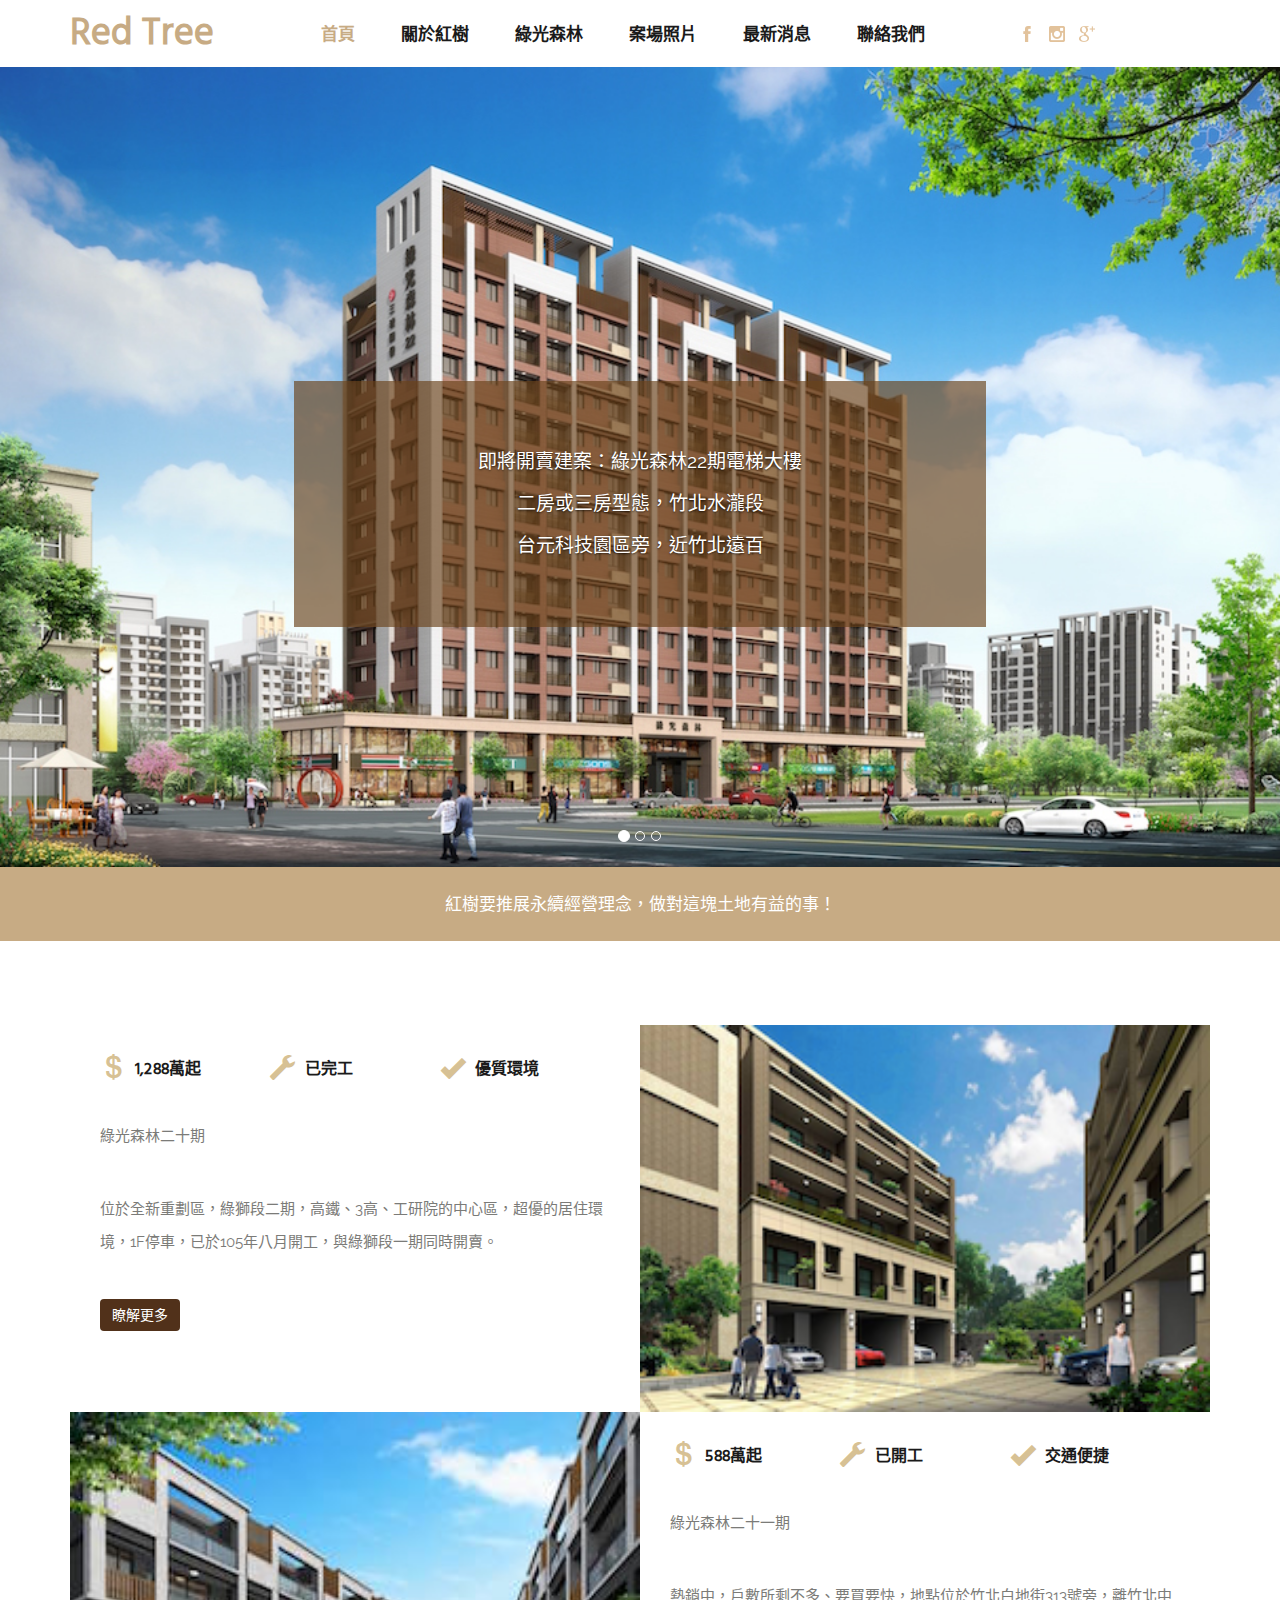
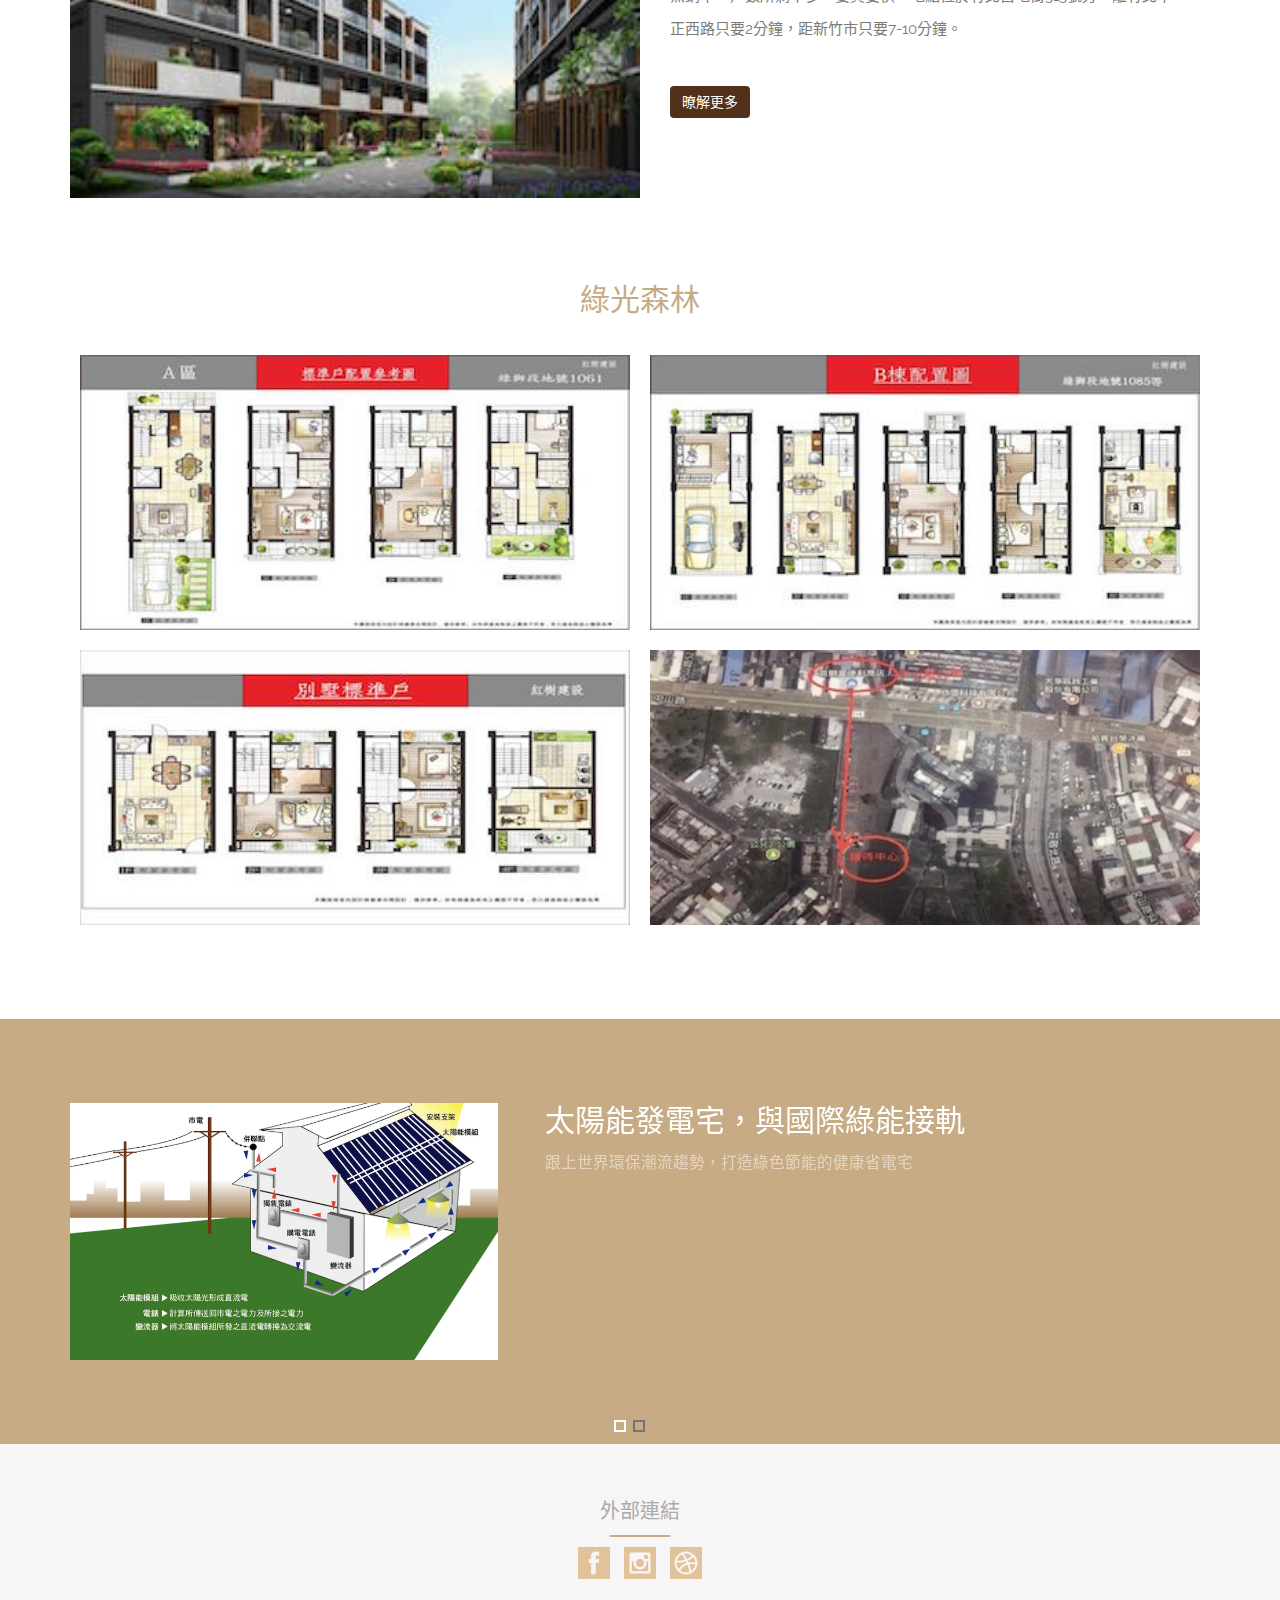
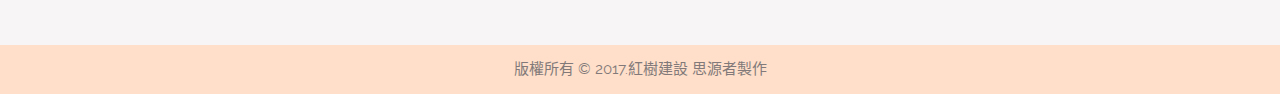
==== index.html @ 4be62873 "Add files via upload" ====
<!DOCTYPE html>
<html lang="zh-tw">
	<head>
	<title>紅樹開發建設有限公司</title>
	<!-- Global site tag (gtag.js) - Google Analytics -->
    <script async src="https://www.googletagmanager.com/gtag/js?id=UA-109597758-1"></script>
    <script>
      window.dataLayer = window.dataLayer || [];
      function gtag(){dataLayer.push(arguments);}
      gtag('js', new Date());
      gtag('config', 'UA-109597758-1');
    </script>
    <!-- Hotjar Tracking Code for http://redtree.com.tw/index.html -->
    <script>
      (function(h,o,t,j,a,r){
        h.hj=h.hj||function(){(h.hj.q=h.hj.q||[]).push(arguments)};
        h._hjSettings={hjid:687885,hjsv:6};
        a=o.getElementsByTagName('head')[0];
        r=o.createElement('script');r.async=1;
        r.src=t+h._hjSettings.hjid+j+h._hjSettings.hjsv;
        a.appendChild(r);
      })(window,document,'https://static.hotjar.com/c/hotjar-','.js?sv=');
    </script>
		<meta name="viewport" content="width=device-width, initial-scale=1">
		<meta http-equiv="Content-Type" content="text/html; charset=utf-8" />
		<meta name="keywords" content="Interient Responsive web template, Bootstrap Web Templates, Flat Web Templates, Android Compatible web template, Smartphone Compatible web template, free webdesigns for Nokia, Samsung, LG, SonyEricsson, Motorola web design" />
		<script type="application/x-javascript"> addEventListener("load", function() {setTimeout(hideURLbar, 0); }, false); function hideURLbar(){ window.scrollTo(0,1); } </script>
		<!--fonts-->

		<!--fonts-->
			<link rel="stylesheet" href="css/lightbox.css" type="text/css" media="all" />
		<!--owl-css-->
			<link href="css/owl.carousel.css" rel="stylesheet">
		<!--bootstrap-->
			 <link href="css/bootstrap.min.css" rel="stylesheet" type="text/css">
		<!--coustom css-->
			<link href="css/style.css" rel="stylesheet" type="text/css"/>
		<!--default-js-->
			<script src="js/jquery-2.1.4.min.js"></script>
		<!--bootstrap-js-->
			<script src="js/bootstrap.min.js"></script>
		<!--script-->
		<script type="text/javascript" src="js/move-top.js"></script>
		<script type="text/javascript" src="js/easing.js"></script>

	</head>
	<!--body-->
		<body>
			<!--head-starts-->
			<div class="header" id="home">
				<div class="header-top">
					<nav class="navbar navbar-default nav-dflt-setin">
					  <div class="container">
						<!-- Brand and toggle get grouped for better mobile display -->
						<div class="navbar-header nav-min-wid">
						  <button type="button" class="navbar-toggle collapsed" data-toggle="collapse" data-target="#bs-example-navbar-collapse-1" aria-expanded="false">
							<span class="sr-only">Toggle navigation</span>
							<span class="icon-bar"></span>
							<span class="icon-bar"></span>
							<span class="icon-bar"></span>
						  </button>
						  <h1><a class="navbar-brand" href="index.html">Red Tree</a></h1>
						</div>
						<!-- Collect the nav links, forms, and other content for toggling -->
						<div class="collapse navbar-collapse " id="bs-example-navbar-collapse-1">

							<ul class="nav navbar-nav nav-max-wid cl-effect-5" id="cl-effect-5">
						<li><a href="index.html"><span data-hover="Home" class="active">首頁</span></a></li>
						<li><a href="about.html"><span data-hover="About">關於紅樹</span></a></li>
						<li><a href="services.html"><span data-hover="Services">綠光森林</span></a></li>
						<li><a href="gallery.html"><span data-hover="Gallery">案場照片</span></a></li>
						<li><a href="typography.html"><span data-hover="News">最新消息</span></a></li>
						<li><a href="contact.html"><span data-hover="Contact">聯絡我們</span></a></li>
							</ul>

							<ul class="nav navbar-nav nav-min-wid social">
								<li><a href="https://www.facebook.com/redtreeno22/" class="fb"></a></li>
								<li><a href="https://www.facebook.com/pg/redtreeno22/photos/?ref=page_internal" class="gplus"></a></li>
								<li><a href="http://redtree19870501.blogspot.tw/" class="inst"></a></li>
								<!-- <li><a href="#" class="twit"></a></li> -->
							</ul>

						</div><!-- /.navbar-collapse -->
					<div class="clearfix"></div>
					  </div><!-- /.container-fluid -->
					</nav>
				</div>
				<div class="header-bottom">
					<div id="mycarousel" class="carousel slide" data-ride="carousel">
						  <!-- Indicators -->
						  <ol class="carousel-indicators">
							<li data-target="#mycarousel" data-slide-to="0" class="active"></li>
							<li data-target="#mycarousel" data-slide-to="1"></li>
							<li data-target="#mycarousel" data-slide-to="2"></li>
						  </ol>

						  <!-- Wrapper for slides -->
						  <div class="carousel-inner" role="listbox">
							<div class="item active">
							  <img src="images/ban.jpg" alt="banner" class="banner-wid">
								<div class="carousel-caption">
									<h3>即將開賣建案：綠光森林22期電梯大樓<br>二房或三房型態，竹北水瀧段<br>台元科技園區旁，近竹北遠百</h3>
								</div>
							</div>
							<div class="item">
							  <img src="images/ban1.jpg" alt="banner" class="banner-wid">
								<div class="carousel-caption">
									<h3>綠光森林21期：透天結合大樓的社區型景觀社區<br>竹北市白地街313號旁</h3>
								</div>
							</div>
							<div class="item">
							  <img src="images/ban2.jpg" alt="banner" class="banner-wid">
								<div class="carousel-caption">
									<h3>新竹在地的建設公司，營造起家，30年經驗。<br>紅樹-綠光森林全案自建、自售，<br>跟紅樹買房直接省了營造與代銷的費用，
									<br>紅樹全力推廣綠能社區、太陽能發電，
									<br>是您成家的好幫手！</h3>
								</div>
							</div>
						  </div>
						<!-- Controls -->

					</div>
				</div>
			</div>
			<!--head-ends-->

			<!--content-starts-->
			<div class="content">
				<section class="best-quality">
					<div class="container">
				   <p>紅樹要推展永續經營理念，做對這塊土地有益的事！<!-- <a class="btn btn-default btn-quality" href="#" role="button">Find out more</a> --></p>
					</div>
				</section>
				<div class="work-section">
					<div class="container">
						<div class="col-md-6 work-grids">
							<div class="work-grid-text">
								<ul>
									<li>
									<span class="glyphicon glyphicon-usd work-grid-icn" aria-hidden="true"></span>1,288萬起
									</li>
									<li>
									<span class="glyphicon glyphicon-wrench work-grid-icn" aria-hidden="true"></span>已完工
									</li>
									<li>
									<span class="glyphicon glyphicon-ok work-grid-icn" aria-hidden="true"></span>優質環境
									</li>
								</ul>
								<div class="clearfix"></div>
								<p>綠光森林二十期</p>
								<p>位於全新重劃區，綠獅段二期，高鐵、3高、工研院的中心區，超優的居住環境，1F停車，已於105年八月開工，與綠獅段一期同時開賣。</p>
								<a class="btn btn-default work-btn" href="http://redtree19870501.blogspot.tw/" target="_blank" role="button">瞭解更多</a>
							</div>
						</div>
						<div class="col-md-6 work-grids">
							<div class="work-img">
								<img src="images/wrk.jpg" alt="/" class="work-img-wid">
							</div>
						</div>
						<div class="col-md-6 work-grids">
							<div class="work-img">
								<img src="images/wrk1.jpg" alt="/" class="work-img-wid">
							</div>
						</div>
						<div class="col-md-6 work-grids">
							<div class="work-grid-text">
								<ul>
									<li>
									<span class="glyphicon glyphicon-usd work-grid-icn" aria-hidden="true"></span>588萬起
									</li>
									<li>
									<span class="glyphicon glyphicon-wrench work-grid-icn" aria-hidden="true"></span>已開工
									</li>
									<li>
									<span class="glyphicon glyphicon-ok work-grid-icn" aria-hidden="true"></span>交通便捷
									</li>
								</ul>
								<div class="clearfix"></div>
								<p>綠光森林二十一期</p>
								<p>熱銷中，戶數所剩不多、要買要快，地點位於竹北白地街313號旁，離竹北中正西路只要2分鐘，距新竹市只要7-10分鐘。</p>
								<a class="btn btn-default work-btn" href="http://redtree19870501.blogspot.tw/" target="_blank" role="button">暸解更多</a>
							</div>
						</div>
				  <div class="clearfix"></div>
					</div>
				</div>
				<div class="our-latest">
					<div class="container">
						<h2>綠光森林</h2>
						<div class="col-md-6 latest-grid">
							<div class="latest-bg-pos">
								<img src="images/proj2.jpg" alt="/" class="latest-img">
								<div class="latest-text">
									<div class="border-line">
										<h3>第十九期</h3>
										<p>NT$1,588萬起</p>
									</div>
								</div>
							</div>
						</div>
						<div class="col-md-6 latest-grid">
							<div class="latest-bg-pos">
								<img src="images/proj.jpg" alt="/" class="latest-img">
								<div class="latest-text">
									<div class="border-line">
										<h3>第二十期</h3>
										<p>NT$1,288萬起</p>
									</div>
								</div>
							</div>
						</div>
						<div class="col-md-6 latest-grid">
							<div class="latest-bg-pos">
								<img src="images/proj1.jpg" alt="/" class="latest-img">
								<div class="latest-text">
									<div class="border-line">
										<h3>二十一期</h3>
										<p>NT$588萬起</p>
									</div>
								</div>
							</div>
						</div>
						<div class="col-md-6 latest-grid">
							<div class="latest-bg-pos">
								<img src="images/proj3.jpg" alt="/" class="latest-img">
								<div class="latest-text">
									<div class="border-line">
										<h3>二十二期接待中心</h3>
										<p>竹北市中山路12號萊爾富正對面</p>
										<p>03-555-0086</p>
									</div>
								</div>
							</div>
						</div>
						<div class="clearfix"></div>
					</div>
				</div>
				<div class="twitter-feeds">
					<!--script-->
					<script src="js/responsiveslides.min.js"></script>
					<script>
						$(function () {
						  $("#slider").responsiveSlides({
							auto: true,
							speed: 500,
							namespace: "callbacks",
							pager: true,
						  });
						});
					</script>
					<!--script-->
					<div class="container">
						 <div class="slider">
							<div class="callbacks_container">
							  <ul class="rslides" id="slider">
								<li>
                                  <div class="caption">
                                    <div class="col-md-5 work-grids">
							          <div class="work-img">
								        <img src="images/power1.png" alt="/">
							          </div>
						            </div>
									<h3>太陽能發電宅，與國際綠能接軌</h3>
									<p>跟上世界環保潮流趨勢，打造綠色節能的健康省電宅</p>
								  </div>
								</li>
								<li>
								  <div class="caption">
									<div class="col-md-5 work-grids">
							          <div class="work-img">
								        <img src="images/power2.png" alt="/">
							          </div>
							        </div>
							        <h3>低碳新世代，綠建築新主張</h3>
									<p>太陽能屋頂併聯系統：吸收太陽光，轉換成為交流電</p>
								  </div>
								</li>
							  </ul>
							</div>
						</div>
					</div>
				</div>
			</div>
			<!--content-ends-->

			<!--footer-starts-->
			<div class="footer">
				<div class="ft-top">
					<div class="container">
						<div class="social-media">
							<h3>外部連結</h3>
							<span></span>
							<ul>
								<li><a href="https://www.facebook.com/redtreeno22/" class="ftfb"></a></li>
								<li><a href="https://www.facebook.com/pg/redtreeno22/photos/?ref=page_internal" class="ftinst"></a></li>
								<li><a href="http://redtree19870501.blogspot.tw/" class="ftdrib"></a></li>
								<!-- <li><a href="#" class="fttwt"></a></li> -->
							</ul>
						</div>
					</div>
				</div>
				<div class="ft-bottom">
					<div class="container">
						<p>版權所有 &copy; 2017.紅樹建設 <a target="_blank" href="http://www.i-arche.com/"> 思源者製作</a></p>
					</div>
				</div>
				<script type="text/javascript">
				$(document).ready(function() {
					/*
					var defaults = {
						containerID: 'toTop', // fading element id
						containerHoverID: 'toTopHover', // fading element hover id
						scrollSpeed: 1200,
						easingType: 'linear' 
					};
					*/

					$().UItoTop({ easingType: 'easeOutQuart' });

				});
			</script>
			  <a href="#home" id="toTop" class="scroll" style="display: block;"> <span id="toTopHover" style="opacity: 1;"> </span></a>
			</div>
			<!--footer-ends-->
		</body>
	<!--body-->
</html>
---- css/style.css ----
h4, h5, h6,
h1, h2, h3 {margin: 0;}
ul, ol, li{margin: 0; padding: 0;}
p {margin: 0;padding: 0;}
body{
	margin:0;
	padding:0;
    overflow-x: hidden;
}
/*--fonts--*/
@font-face{
    font-family: 'Hind Vadodara';
	src:url(../fonts/Hind_Vadodara/HindVadodara-Regular.ttf) format('truetype');
}
@font-face{
    font-family: 'Raleway';
	src:url(../fonts/Raleway/Raleway-Regular.ttf) format('truetype');
}
/*--body-starts--*/
.nav-dflt-setin {
    margin: 0;
    border: none;
    padding: 0.6em 0;
    border-radius: 0;
    background-color: #fff;
}
.nav-min-wid{
    width: 20%;
}
.nav-max-wid{
    width: 60%;
}
.navbar-brand {
    color: #C7AB84 !important;
    font-size: 38px;
    font-weight: 600;
    font-family: 'Hind Vadodara';
    padding: 12px 15px;
}
ul.nav-max-wid>li>a{
    font-family: 'Hind Vadodara';
    font-size: 17px;
    font-weight: 600;
    text-transform: capitalize;
    color: #1a1a1a !important;
}
/*--menu-effect--*/
ul#cl-effect-5 {
    margin-top: 16px;
}
ul.cl-effect-5>li>a {
	overflow: hidden;
	padding: 0px 23px;
}
ul.cl-effect-5 a span {
	position: relative;
	display: inline-block;
	-webkit-transition: -webkit-transform 0.3s;
	-moz-transition: -moz-transform 0.3s;
	transition: transform 0.3s;
}

ul.cl-effect-5>li>a span::before {
	position: absolute;
	top: 100%;
	content: attr(data-hover);
	font-weight: 800 !important;
	-webkit-transform: translate3d(0,0,0);
	-moz-transform: translate3d(0,0,0);
	transform: translate3d(0,0,0);
}
span.active{
    color: #C7AB84;
}
ul.cl-effect-5 a:hover span,
ul.cl-effect-5 a:focus span {
	-webkit-transform: translateY(-100%);
	-moz-transform: translateY(-100%);
	transform: translateY(-100%);
    color: #C7AB84;
}
article, aside, details, figcaption, figure, footer, header, hgroup, main, nav, section, summary {
    display: block;
}
.carousel-caption {
    background: rgba(106, 67, 28, 0.66);
    right: 23%;
    left: 23%;
    bottom: 30%;
    padding: 60px;
}
.carousel-caption h3 {
    font-family: 'Raleway';
    font-size: 19px;
    font-weight: 400;
    color: #fff;
    line-height: 2.2em;
    text-transform: capitalize;
}
/*--menu-effect-ends--*/
ul.social{
    margin-top: 13px;
    padding: 0px 50px;
}
ul.social li{
    display: inline;
}
ul.social li a{
    background:url(../images/social.png);
    width: 26px;
    height: 26px;
    display: inline-block;
}
ul.social li a.fb{
    background-position: 0px 0px;
}
ul.social li a.fb:hover{
    background-position: 0px -26px;
}
ul.social li a.twit{
    background-position: -26px 0px;
}
ul.social li a.twit:hover{
    background-position: -26px -26px;
}
ul.social li a.gplus{
    background-position: -52px 0px;
}
ul.social li a.gplus:hover{
    background-position: -52px -26px;
}
ul.social li a.inst{
    background-position: -78px 0px;
}
ul.social li a.inst:hover{
    background-position: -78px -26px;
}
img.banner-wid{
    width: 100%;
}
section.best-quality {
    background-color: #C7AB84;
    text-align: center;
    padding: 1.8em 0em;
}
section.best-quality p {
    font-size: 17px;
    color: #fff;
    font-family: 'Raleway';
    font-weight: 300;
}
.btn-quality {
    margin-left: 5em;
    background-color: #51311A;
    color: #fff;
    text-transform: uppercase;
    border: none;
    font-family: 'Hind Vadodara';
    transition: 0.5s all;
}
.btn-quality:hover,.btn-quality:focus {
    background-color: #181502;
    color: #fff;
    transition: 0.5s all;
}
.work-grids{
    padding: 0;
}
.work-grid-text {
    text-align: left;
    padding: 30px;
}
.work-grid-text ul{
    list-style-type: none;
}
.work-grid-text ul li {
    width: 33.333333%;
    float: left;
    text-align: left;
    font-family: 'Hind Vadodara';
    color: #1a1a1a;
    text-transform: uppercase;
    font-weight: 600;
    font-size: 16px;
}
img.work-img-wid {
    width: 100%;
}
img.work-img-wid {
    max-width: 100%;
    transition: all 500ms!important;
    -webkit-transition: all 500ms!important;
    -moz-transition: all 500ms!important;
}
img.work-img-wid:hover{
    -webkit-transform: scale(1.15);
    -webkit-transition-timing-function: ease-out;
    -webkit-transition-duration: 750ms;
    -moz-transform: scale(1.15);
    -moz-transition-timing-function: ease-out;
    -moz-transition-duration: 750ms;
    overflow: hidden;   
}
.work-img{
    overflow: hidden;
}
.work-grid-icn {
    font-size: 25px;
    color: #D7C194;
    vertical-align: text-bottom;
    margin-right: 10px;
}
.work-section {
    padding: 6em 0;
}
.work-grid-text p {
    margin: 40px 0px;
    line-height: 2.2em;
    text-align: left;
    font-family: 'Raleway';
    color: #7B7B78;
    text-transform: capitalize;
    font-size: 15px;
    font-weight: 300;
}
a.work-btn{
    background-color: #51311A;
    color: #fff;
    text-transform: uppercase;
    border: none;
    font-family: 'Hind Vadodara';
    transition: 0.5s all;
    display: inline-block;
}
a.work-btn:hover,a.work-btn:focus{
    background-color: #181502;
    color: #fff;
    transition: 0.5s all;
}
.our-latest{
    padding-bottom: 6em;
    text-align: center;
}
.our-latest h2 {
    font-family: 'Hind Vadodara';
    font-weight: 400;
    text-transform: uppercase;
    color: #c7ab84;
    margin-bottom: 1em;
    font-size: 30px;
}
.latest-grid {
    padding: 10px;
}
img.latest-img {
    width: 100%;
}
.latest-bg-pos{
    position: relative;
    transition: 0.5s all;
    -webkit-transition: 0.5s all;
    -o-transition: 0.5s all;
    -moz-transition: 0.5s all;
}
.latest-text {
    position: absolute;
    top: 0%;
    width: 100%;
    background-color: rgba(255, 255, 255, 0.81);
    height: 100%;
    padding: 22px;
    display: none;
}
.border-line {
    border: 3px solid #915D24;
    width: 100%;
    height: 100%;
    padding-top: 60px;
}
.border-line h3 {
    color: #C78529;
    text-transform: capitalize;
    font-weight: 400;
    font-size: 23px;
    font-family: 'Hind Vadodara';
    margin-bottom: 15px;
}
.border-line p {
    color: #676565;
    font-family: 'Raleway';
    font-size: 17px;
    font-weight: 300;
}
.latest-bg-pos:hover .latest-text{
    display: block;
    cursor: pointer;
    transition: 0.5s all;
    -webkit-transition: 0.5s all;
    -o-transition: 0.5s all;
    -moz-transition: 0.5s all;
}
/*--- slider-css --*/
.slider {
	position: relative;
}
.rslides {
  position: relative;
  list-style: none;
  overflow: hidden;
  width: 100%;
  padding: 0;
  margin: 0;
  }
.rslides li {
  -webkit-backface-visibility: hidden;
  position: absolute;
  display: none;
  width: 100%;
  left: 0;
  top: 0;
  }
.rslides li:first-child {
  position: relative;
  display: block;
  float: left;
  }
.rslides img {
  display: block;
  height: auto;
  float: left;
  width: 90%;
  border: 0;
  }
.caption{
    width: 100%;
    text-align: left;
    height: 130px;
}
.caption h3{
	font-family: 'Hind Vadodara';
    font-weight: 400;
    text-transform: uppercase;
    color: #fff;
    margin-bottom: 0.4em;
    font-size: 30px;
}
.caption p{
    color: #E4D5C0;
    font-family: 'Raleway';
    font-size: 15.5px;
    font-weight: 300;
    line-height: 1.9em;
}
a.morebtn{
	background:#3D3D3D;
	padding:0.8em 0;
	display:block;
	font-size:0.875em;
	text-transform:uppercase;
	color:#FFF;
	width:20%;
	margin:0 auto;
	transition:0.5s all ease;
	-webkit-transition:0.5s all ease;
	-moz-transition:0.5s all ease;
	-o-transition:0.5s all ease;
	-ms-transition:0.5s all ease;
}
a.morebtn:hover{
	background:#585686;
}
.callbacks_tabs a:after {
	content: "\f111";
	font-size: 0;
	font-family: FontAwesome;
	visibility: visible;
	display: block;
	height: 12px;
	width: 12px;
	display: inline-block;
	border: 2px solid #747474;
}
.callbacks_here a:after{
	border: 2px solid #FFF;
}
.callbacks_tabs a{
	visibility:hidden;
}
.callbacks_tabs li{
	display:inline-block;
}
ul.callbacks_tabs.callbacks1_tabs {
    position: absolute;
    bottom: -28%;
    z-index: 999;
    left: 47%;
    right: 47%;
}
.twitter-feeds {
    padding: 6em 0em;
    background-color: #C7AB84;
}
.ft-top{
    padding: 4em 0;
    background: #F7F5F5;
}
.social-media {
    text-align: center;
}
.social-media h3{
    font-family: 'Raleway';
    font-size: 20px;
    color: #aaa;
    text-transform: capitalize;
}
.social-media span{
    display: inline-block;
    background: #C7AB84;
    height: 2px;
    width: 60px;
}
.social-media ul {
    list-style-type: none;
}
.social-media ul li{
    display: inline-block;
}
.social-media ul li a{
    background: url(../images/social.png);
    width: 42px;
    height: 42px;
    display: inline-block;
}
.social-media ul li a.ftfb{
    background-position: -104px 0px;
}
.social-media ul li a.ftfb:hover{
    background-position: -104px -42px;
}
.social-media ul li a.fttwt{
    background-position: -146px 0px;
}
.social-media ul li a.fttwt:hover{
    background-position: -146px -42px;
}
.social-media ul li a.ftinst{
    background-position: -188px 0px;
}
.social-media ul li a.ftinst:hover{
    background-position: -188px -42px;
}
.social-media ul li a.ftdrib{
    background-position: -230px 0px;
}
.social-media ul li a.ftdrib:hover{
    background-position: -230px -42px;
}
.ft-bottom {
    background-color: #FFDFC9;
    padding: 1em 0;
    text-align: center;
}
.ft-bottom p {
    font-family: 'Raleway';
    font-size: 15px;
    color: #827A7A;
}
.ft-bottom a{
    color: #827A7A;
}
#toTop {
    display: none;
    text-decoration: none;
    position: fixed;
    bottom: 10px;
    right: 10px;
    overflow: hidden;
    width: 64px;
    height: 48px;
    border: none;
    text-indent: 100%;
    background: url(../images/top-arrow.png) no-repeat;
}
/*--about--*/
.about-top {
    padding: 4em 0;
    text-align: center;
}
.about-top h2 {
    font-family: 'Hind Vadodara';
    font-weight: 400;
    text-transform: uppercase;
    color: #fff;
    margin-bottom: 1.5em;
    font-size: 35px;
    background-color: #C7AB84;
    padding: 10px 0px;
    border-radius: 3px;
}
.about-grid h3 {
    line-height: 2.5em;
    font-family: 'Hind Vadodara';
    color: #1a1a1a;
    text-transform: uppercase;
    font-weight: 600;
    font-size: 20px;
}
.about-grid p{
    line-height: 2em;
    text-align: left;
    font-family: 'Raleway';
    color: #7B7B78;
    text-transform: capitalize;
    font-size: 15px;
    font-weight: 300;
}
span.glyphicon.glyphicon-menu-right {
    vertical-align: text-bottom;
}
.abt-img {
    width: 50%;
}
.about-bottom {
    padding-bottom: 6em;
}
.callbacks_nav {
    position: absolute;
    -webkit-tap-highlight-color: rgba(0,0,0,0);
    top: 44%;
    left: 3.2%;
    opacity: 0.7;
    z-index: 3;
    text-indent: -9999px;
    overflow: hidden;
    text-decoration: none;
    height: 70px;
    width: 40px;
    background: transparent url("../images/arrows.png") no-repeat left top;
    margin-top: -3%;
}
.callbacks_nav.next {
    left: auto;
    background-position: right top;
    left: 79%;
}
.about-bottom h4{
    font-family: 'Hind Vadodara';
    font-weight: 400;
    text-transform: uppercase;
    color: #c7ab84;
    margin-bottom: 1em;
    font-size: 22px;
}
.about-btm-text {
    padding: 0;
}
.about-btm-text p{
    line-height: 2em;
    text-align: left;
    font-family: 'Raleway';
    color: #7B7B78;
    text-transform: capitalize;
    font-size: 15px;
    font-weight: 300;
}
.about-btm-text p:nth-child(2) {
    margin-top: 15px;
}
.test-bkp {
    padding: 0;
    margin: 5px;
    width: 32.333333%;
}
.about-testimonials {
    padding: 4em 0;
    background-color: #FFDFC9;
}
.test-mon{
    text-align: center;
    border: 2px dotted #E6BA9C;
    padding: 35px 20px;
    text-align: center;
}
.test-mon h3{
    font-family: 'Hind Vadodara';
    font-weight: 400;
    text-transform: uppercase;
    color: #675959;
    margin-bottom: 1em;
    font-size: 18px;
}
.test-mon p{
    line-height: 2.2em;
    text-align: center;
    font-family: 'Raleway';
    color: #7B7B78;
    text-transform: capitalize;
    font-size: 14px;
    font-weight: 300;
}
h3.test {
    font-size: 25px;
    font-family: 'Hind Vadodara';
    font-weight: 400;
    margin-bottom: 20px;
}
.service-info{
    text-align: center;
}
.service-info {
    text-align: center;
    padding: 4em 0 0;
}
.service-info h2{
    font-family: 'Hind Vadodara';
    font-weight: 400;
    text-transform: uppercase;
    color: #fff;
    margin-bottom: 0.5em;
    font-size: 35px;
    background-color: #C7AB84;
    padding: 10px 0px;
    border-radius: 3px;
}
.service-info p{
    line-height: 2em;
    text-align: center;
    font-family: 'Raleway';
    color: #7B7B78;
    text-transform: capitalize;
    font-size: 14px;
    font-weight: 300;
}
/*--icon-effect--*/
.hi-icon {
	display: inline-block;
	font-size: 0px;
	cursor: pointer;
	margin: 15px 30px;
	width: 90px;
	height: 90px;
	border-radius: 50%;
	text-align: center;
	position: relative;
	z-index: 1;
	color: #fff;
}

.hi-icon:after {
	pointer-events: none;
	position: absolute;
	width: 100%;
	height: 100%;
	border-radius: 50%;
	content: '';
	-webkit-box-sizing: content-box; 
	-moz-box-sizing: content-box; 
	box-sizing: content-box;
}

.hi-icon:before {
	font-family: 'ecoicon';
	speak: none;
	font-size: 48px;
	line-height: 90px;
	font-style: normal;
	font-weight: normal;
	font-variant: normal;
	text-transform: none;
	display: block;
	-webkit-font-smoothing: antialiased;
}
/* Effect 3 */
.hi-icon-effect-3 .hi-icon {
	box-shadow: 0 0 0 4px #E0E0E0;
	-webkit-transition: color 0.3s;
	-moz-transition: color 0.3s;
	transition: color 0.3s;
}

.hi-icon-effect-3 .hi-icon:after {
	top: -2px;
	left: -2px;
	padding: 2px;
	z-index: -1;
	background: #C7AB84;
	-webkit-transition: -webkit-transform 0.2s, opacity 0.3s;
	-moz-transition: -moz-transform 0.2s, opacity 0.3s;
	transition: transform 0.2s, opacity 0.3s;
}
/* Effect 3b */
.hi-icon-effect-3b .hi-icon:after {
	-webkit-transform: scale(1.3);
	-moz-transform: scale(1.3);
	-ms-transform: scale(1.3);
	transform: scale(1.3);
	opacity: 0;
}

.hi-icon-effect-3b .hi-icon:hover:after {
	-webkit-transform: scale(1);
	-moz-transform: scale(1);
	-ms-transform: scale(1);
	transform: scale(1);
	opacity: 1;
}
.service-icn {
    font-size: 45px;
    line-height: 2em;
    color: #B5B5B5;
}
.hi-icon:hover .service-icn {
    color: #fff;
}
.service-box {
    text-align: center;
}
/*--effect--*/
.icon-grids-top{
    padding: 4em 0em 6em;
}
.service-box h5{
    line-height: 2.5em;
    font-family: 'Hind Vadodara';
    color: #1a1a1a;
    text-transform: uppercase;
    font-weight: 600;
    font-size: 20px;
}
.service-box p{
    line-height: 2em;
    font-family: 'Raleway';
    color: #7B7B78;
    text-transform: capitalize;
    font-size: 15px;
    font-weight: 300;
}
.service-img-wid{
    width: 100%;
    height: 190px;
    max-width: 100%;
    transition: all 500ms!important;
    -webkit-transition: all 500ms!important;
    -moz-transition: all 500ms!important;
}
.service-img-wid:hover{
    -webkit-transform: scale(1.15);
    -webkit-transition-timing-function: ease-out;
    -webkit-transition-duration: 750ms;
    -moz-transform: scale(1.15);
    -moz-transition-timing-function: ease-out;
    -moz-transition-duration: 750ms;
    overflow: hidden;
}
.service-img{
    overflow: hidden;
}
.servic-bkp{
    padding: 0;
}
.servic-bkp {
    padding: 3px;
}
.srvice-text h3 {
    line-height: 2.5em;
    font-family: 'Hind Vadodara';
    color: #1a1a1a;
    text-transform: uppercase;
    font-weight: 600;
    font-size: 18px;
}
.srvice-text p{
    line-height: 2em;
    font-family: 'Raleway';
    color: #7B7B78;
    text-transform: capitalize;
    font-size: 15px;
    font-weight: 300;
    font-weight: 300;
    font-weight: 300;
}
.service-pop {
    padding-bottom: 6em;
}
.rt-arrow {
    vertical-align: text-bottom;
    margin-left: 8px;
}
/*--gallery-starts--*/
.gallery-text {
    text-align: center;
     padding: 4em 0;
}
.gallery-text h2{
    font-family: 'Hind Vadodara';
    font-weight: 400;
    text-transform: uppercase;
    color: #fff;
    margin-bottom: 0.5em;
    font-size: 35px;
    background-color: #C7AB84;
    padding: 10px 0px;
    border-radius: 3px;
}
.gallery-text p{
    line-height: 2em;
    text-align: center;
    font-family: 'Raleway';
    color: #7B7B78;
    text-transform: capitalize;
    font-size: 14px;
    font-weight: 300;
}
img.example-image {
    width: 100%;
}
.gallery-grid{
    padding: 3px;
}
.grid-gallery{
    padding: 0em 0em 6em;
}
/*--gallery-ends--*/
.contact{
    padding: 4em 0;
}
.contact-left,.contact-right {
    padding: 0px 12px;
}
.map iframe {
    width: 100%;
    height: 408px;
}
.adress ul{
list-style-type: none;
}
.adress ul li{
    width: 33.33333%;
    float: left;
    text-align: center;
    font-family: 'Hind Vadodara';
    color: #C7AB84;
    font-size: 18px;
    font-weight: 400;
}
.form-details {
    text-align: center;
    margin-top: 20px;
}
input.name-con, input.email-con {
    width: 100%;
    padding: 7px;
    outline: none;
    display: block;
    border: 2px solid #C7AB84;
    background-color: transparent;
    color: #1a1a1a;
    font-family: 'Raleway';
}
textarea.contact-area{
    width: 100%;
    padding: 7px;
    outline: none;
    display: block;
    border: 2px solid #C7AB84;
    background-color: transparent;
    color: #1a1a1a;
    font-family: 'Raleway'; 
    resize: none;
    height: 200px;
}
.btn-contact{
    background-color: #51311A;
    color: #fff;
    text-transform: uppercase;
    border: none;
    font-family: 'Hind Vadodara';
    transition: 0.5s all;
    display: inline-block;
}
.btn-contact:hover,.btn-contact:focus{
    background-color: #181502;
    color: #fff;
    transition: 0.5s all; 
}
.typography {
    padding: 4em 0;
}
h2.hd{
    font-family: 'Hind Vadodara';
    font-weight: 400;
    text-transform: uppercase;
    color: #fff;
    margin-bottom: 1.5em;
    font-size: 35px;
    background-color: #C7AB84;
    padding: 10px 0px;
    border-radius: 3px;
    text-align: center;
}
.strap-list ul{
    list-style-type: none;
}
.grid_1>h4,.grid_2>h4,.grid_3>h4,.grid_4>h4,.grid_5>h4,.grid_6>h4,.page-header>h4{
    font-size: 30px;
    font-family: 'Hind Vadodara';
    font-weight: 400;
    color: #c7ab84;
    margin-bottom: 1em;
}
.grid_1.grid_2.grid_3.grid_4.grid_5.grid_6.page-header{
    margin-top: 20px;
    margin-bottom: 20px;
}
.typ1{
    margin: 20px 0px;
}
.contact h2{
    font-family: 'Hind Vadodara';
    font-weight: 400;
    text-transform: uppercase;
    color: #fff;
    margin-bottom: 1.5em;
    font-size: 35px;
    background-color: #C7AB84;
    padding: 10px 0px;
    border-radius: 3px;
    text-align: center;
}
/*--responsive-starts-here--*/
@media only screen and (max-width: 1024px){
    .carousel-caption h3 {
        font-size: 18px;
    }
    ul.cl-effect-5>li>a {
        padding: 0px 16px;
    }
    ul.social {
        padding: 0px 30px;
    }
    .work-grid-text {
        padding: 15px;
    }
    .work-grid-text p {
        margin: 12px 0px;
        font-size: 14px;
    }
    .work-grid-icn {
        font-size: 21px;
        vertical-align: top;
    }
    ul.callbacks_tabs.callbacks1_tabs {
        left: 46%;
        right: 46%;
    }
    .about-grid p,.about-btm-text p,.service-box p,.srvice-text p {
        font-size: 14px;
    }
    span.glyphicon.glyphicon-menu-right {
        vertical-align: middle;
        font-size: 13px;
    }
    .callbacks_nav {
        left: 4.2%;
    }
    .callbacks_nav.next {
        left: 85.9%;
    }
    .test-bkp {
        margin: 4px;
    }
}
@media only screen and (max-width: 991px){
    .navbar-brand {
        font-size: 30px;
    }
    ul.cl-effect-5>li>a {
        padding: 0px 9px;
    }
    ul.nav-max-wid>li>a {
        font-size: 15px;
    }
    ul.social {
        padding: 0px 8px;
    }
    .carousel-caption h3 {
        font-size: 15px;
    }
    .carousel-caption {
        padding: 35px;
    }
    .adress ul li {
        font-size: 16px;
    }
    section.best-quality p {
        font-size: 15px;
    }
    .work-grids {
        margin-bottom: 20px;
    }
    .latest-grid {
        padding: 4px;
        width: 50%;
        float: left;
    }
    .border-line {
        padding-top: 35px;
    }
    .border-line h3 {
        font-size: 20px;
    }
    .border-line h3 {
        margin-bottom: 8px;
    }
    .work-section {
        padding: 3em 0;
    }
    .our-latest {
        padding-bottom: 4em;
    }
    ul.callbacks_tabs.callbacks1_tabs {
        left: 45%;
        right: 45%;
    }
    .twitter-feeds {
        padding: 5em 0em;
    }
    .caption h3 {
        font-size: 27px;
    }
    .caption p {
        font-size: 14px;
    }
    .work-grid-text p {
        margin: 12px 0px;
        font-size: 13px;
    }
    .about-grid p, .about-btm-text p, .service-box p, .srvice-text p {
        font-size: 13px;
    }
    span.glyphicon.glyphicon-menu-right {
        vertical-align: inherit;
        font-size: 11px;
    }
    .callbacks_nav {
        left: 5.2%;
    }
    .callbacks_nav.next {
        left: 81.99%;
    }
    .test-bkp {
        margin: 3px;
    }
    .about-top,.gallery-text,.typography,.contact {
        padding: 3em 0;
    }
    .service-info p {
        font-size: 13px;
    }
    .service-info h2 {
        font-size: 32px;
    }
    .test-mon p {
        font-size: 13px;
    }
    .service-info {
        padding: 3em 0 0;
    }
    .service-box {
        width: 33.3333%;
        float: left;
    }
    .service-box h5 {
        font-size: 16px;
    }
    .service-img-wid {
        height: 270px;
    }
    .servic-bkp {
        margin-bottom: 20px;
    }
    .service-pop {
        padding-bottom: 3em;
    }
    .grid-gallery {
        padding: 0em 0em 3em;
    }
}
@media only screen and (max-width: 767px){
    .nav-min-wid {
        width: 100% !important;
    }
    .nav-max-wid {
        width: 100% !important;
    }
    .navbar-nav {
        margin: 7.5px 0px;
    }
    div#bs-example-navbar-collapse-1 {
        text-align: center;
    }
    .navbar-nav>li>a {
        line-height: 28px;
    }
    .navbar-default .navbar-toggle:focus, .navbar-default .navbar-toggle:hover {
        background-color: transparent;
    }
    .navbar-default .navbar-toggle {
        border-color: transparent;
    }
    .navbar-default .navbar-toggle .icon-bar {
        background-color: #C7AB84;
    }
    .carousel-caption {
        padding: 20px;
        bottom: 20%;
    }
    .btn-quality {
        margin-left: 0em;
        margin-top: 0.8em;
    }
    .border-line {
        padding-top: 21px;
    }
    ul.callbacks_tabs.callbacks1_tabs {
        left: 44%;
        right: 44%;
    }
    .navbar-toggle {
        padding: 9px 0px;
        margin-right: 0;
    }
    .ft-top {
        padding: 3em 0;
    }
    img.img-circle.abt-img.t {
        width: 27%;
        margin-top: 20px;
    }
    .abt-brp {
        padding: 6px;
    }
    .slide-about {
        padding: 0;
        margin-top: 20px;
    }
    .callbacks_nav {
        left: 0.2%;
        top: 38%;
    }
    .callbacks_nav.next {
        left: 93.3%;
    }
    .test-mon {
        padding: 15px 15px;
    }
    .test-bkp {
        margin: 2px;
    }
    .contact-right {
        margin-top: 20px;
    }
    .navbar-brand {
        padding: 12px 0px 0px 0px;
    }
}
@media only screen and (max-width: 667px){
    .navbar-brand {
        padding: 12px 0px 0px 25px;
    }
}
@media only screen and (max-width: 736px){
    .navbar-brand {
        padding: 12px 0px 0px 25px;
    }
}
@media only screen and (max-width: 480px){
    .carousel-caption h3 {
        font-size: 13.5px;
        line-height: 1.8em;
    }
    .carousel-caption {
        background: rgba(106, 67, 28, 0.66);
        right: 13%;
        left: 13%;
    }
    .btn-quality {
        margin-left: 1em;
        margin-top: 0;
    }
    .btn {
        padding: 6px 9px;
        font-size: 12px;
    }
    .work-grid-text ul li {
        width: 100%;
        margin: 10px 0px;
    }
    .border-line h3 {
        margin-bottom: 2px;
        font-size: 13.5px;
    }
    .border-line {
        padding-top: 10px;
    }
    .border-line p {
        font-size: 13px;
    }ul.callbacks_tabs.callbacks1_tabs {
        left: 42%;
        right: 42%;
        bottom: -19%; 
    }
    .caption {
        height: 120px;
        overflow: hidden;
    }
    .twitter-feeds {
        padding: 4em 0em;
    }
    .callbacks_nav.next {
        left: 90.3%;
    }
    .abt-brp {
        padding: 20px;
    }
}
@media only screen and (max-width: 414px){
    .nav-min-wid{
        margin: 0 !important;
    }
    .navbar-toggle {
        margin-right: 0;
    }
    .carousel-caption {
        padding: 12px;
        bottom: 20%;
        right: 7%;
        left: 7%;
    }
    .about-top, .gallery-text, .typography, .contact {
        padding: 1em 0;
    }
    .service-info {
        padding: 1em 0 0;
    }
    .map iframe {
        width: 100%;
        height: 300px;
    }
    .carousel-caption h3 {
        font-size: 12.5px;
    }
    section.best-quality p {
        font-size: 13.5px;
    }
    .btn-quality {
        margin-left: 2em;
        margin-top: 0.5em;
    }
    .btn {
        font-size: 12px;
    }
    .work-grid-text ul li {
        width: 100%;
        margin: 10px 0px;
    }
    .latest-grid {
        padding: 4px;
        width: 100%;
    }
    ul.callbacks_tabs.callbacks1_tabs {
        left: 38%;
        right: 38%;
        bottom: -14%;
    }
    .twitter-feeds {
        padding: 3em 0em;
    }
    .caption {
        height: 125px;
        overflow: hidden;
    }
    .ft-bottom p {
        font-size: 13px;
    }
    .about-top h2,.service-info h2,.gallery-text h2,h2.hd,.contact h2 {
        font-size: 21px;
        padding: 7px 0px;
    }
    .abt-brp {
        padding: 13px;
        width: 100%;
    }
    img.img-circle.abt-img.t {
        width: 50%;
        margin: 0;
    }
    .callbacks_nav.next {
        left: 78.2%;
    }
    .about-bottom {
        padding-bottom: 3em;
    }
    .icon-grids-top {
        padding: 2em 0em 2em;
    }
    .test-bkp {
        margin: 5px 0px;
        width: 100%;
    }
    .about-testimonials {
        padding: 3em 0;
    }
    .icon-grids-top {
        padding: 4em 0em 4em;
    }
    .service-box {
        width: 100%;
    }
    .service-box:nth-child(2){
        margin: 15px 0px;
    }
    .service-img-wid {
        height: 200px;
    }
    .gallery-grid {
        padding: 3px;
        width: 100%;
    }
    .adress ul li {
        width: 100%;
        line-height: 1.5em;
    }
    .navbar-brand {
        padding: 12px 0px 0px 0px;
    }
}
@media only screen and (max-width: 320px){
    .carousel-caption {
        padding: 7px;
        bottom: 28%;
        right: 2%;
        left: 2%;
    }
    .carousel-caption h3 {
        font-size: 12px;
        line-height: 1.7em;
    }
    section.best-quality p {
        font-size: 13px;
    }
    .work-section {
        padding: 2em 0;
    }
    .work-grid-text {
        padding: 0;
    }
    .work-grid-text ul li {
        font-size: 14px;
        margin: 8px 0px;
    }
    .our-latest h2 {
        font-size: 23px;
    }
    .latest-grid {
        padding: 2px 0px;
        width: 100%;
    }
    .border-line {
        padding-top: 18px;
    }
    .border-line h3 {
        font-size: 18px;
    }
    .border-line p {
        font-size: 15px;
    }
    .about-top, .gallery-text, .typography, .contact {
        padding: 0.5em 0 2em;
    }
    .map iframe {
        height: 250px;
    }
    textarea.contact-area {
        height: 135px;
    }
    .callbacks_nav.next {
        left: 85.2%;
    }
    .gallery-text p,.service-info p {
        font-size: 12.5px;
    }
    .service-info {
        padding: 0.5em 0 0;
    }
    .service-pop {
        padding-bottom: 2em;
    }
    .ft-top {
        padding: 2em 0;
    }
}
/*--responsive-ends-here--*/
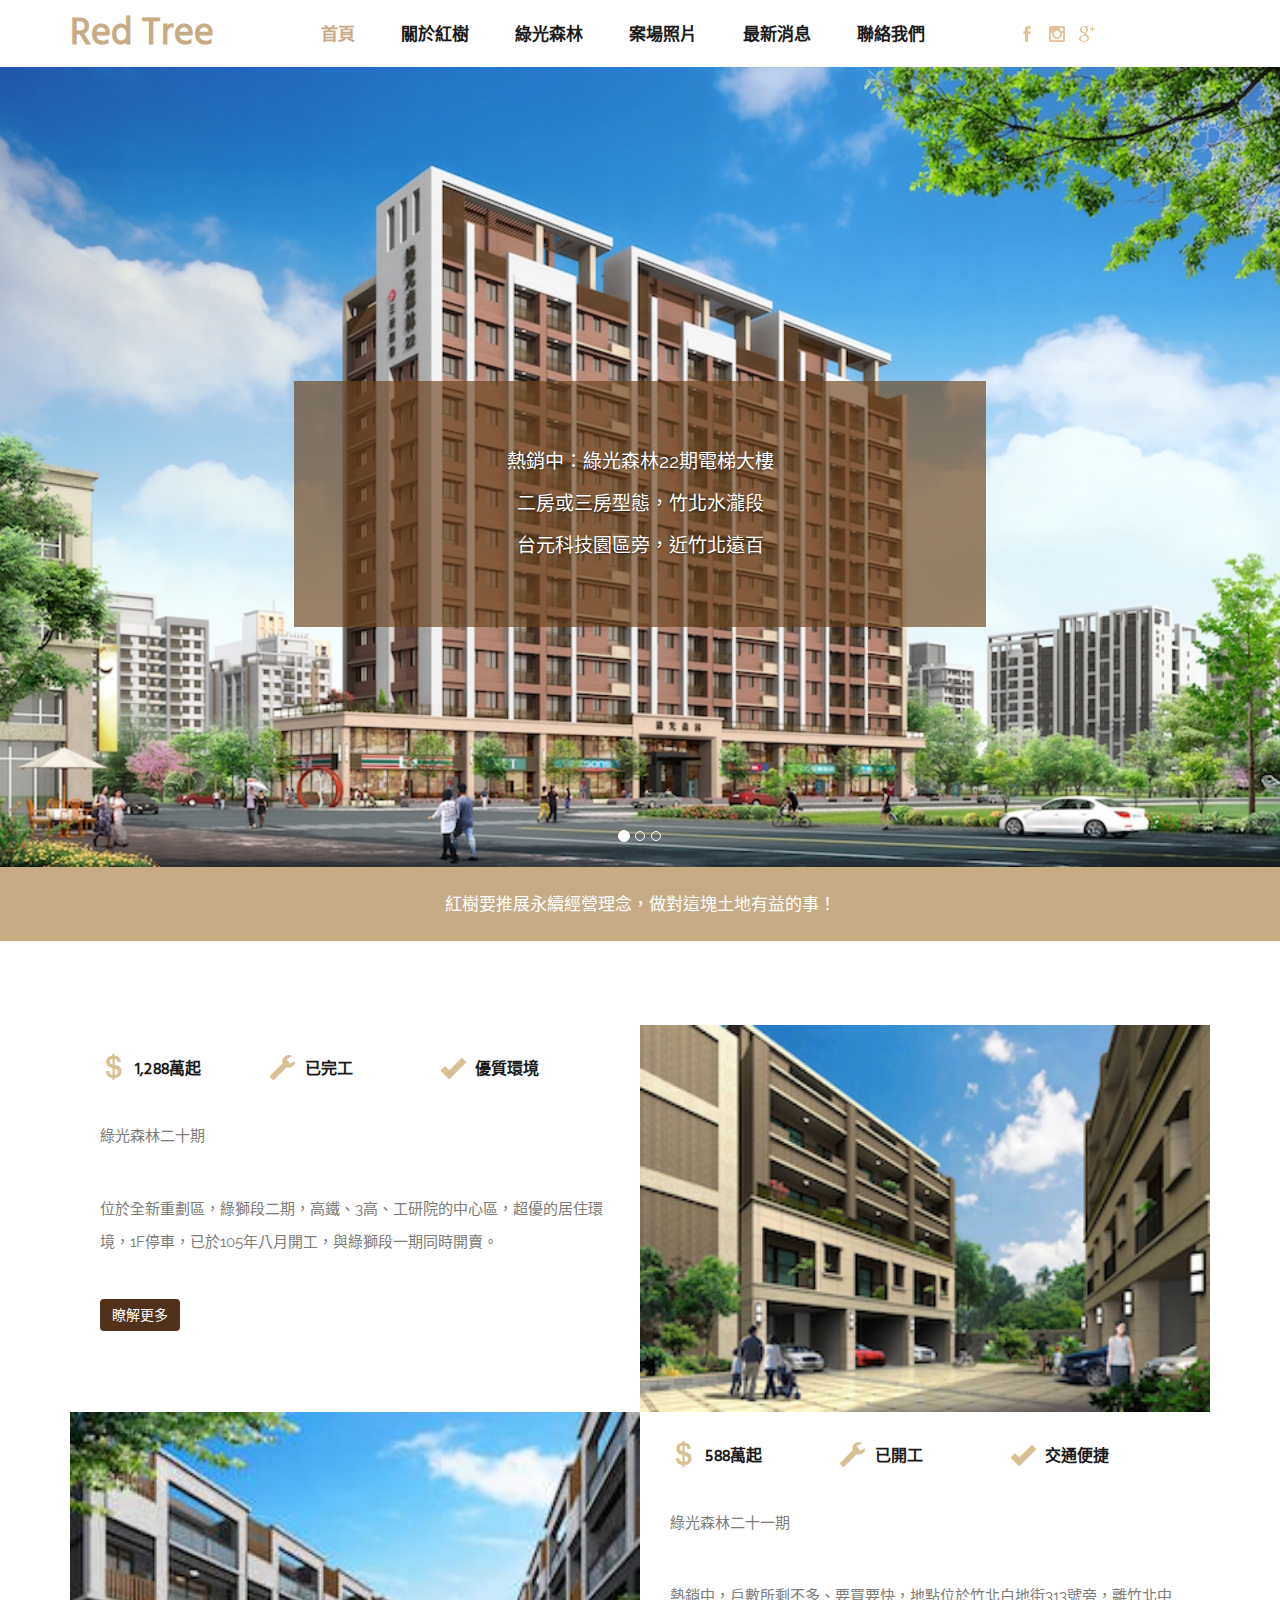
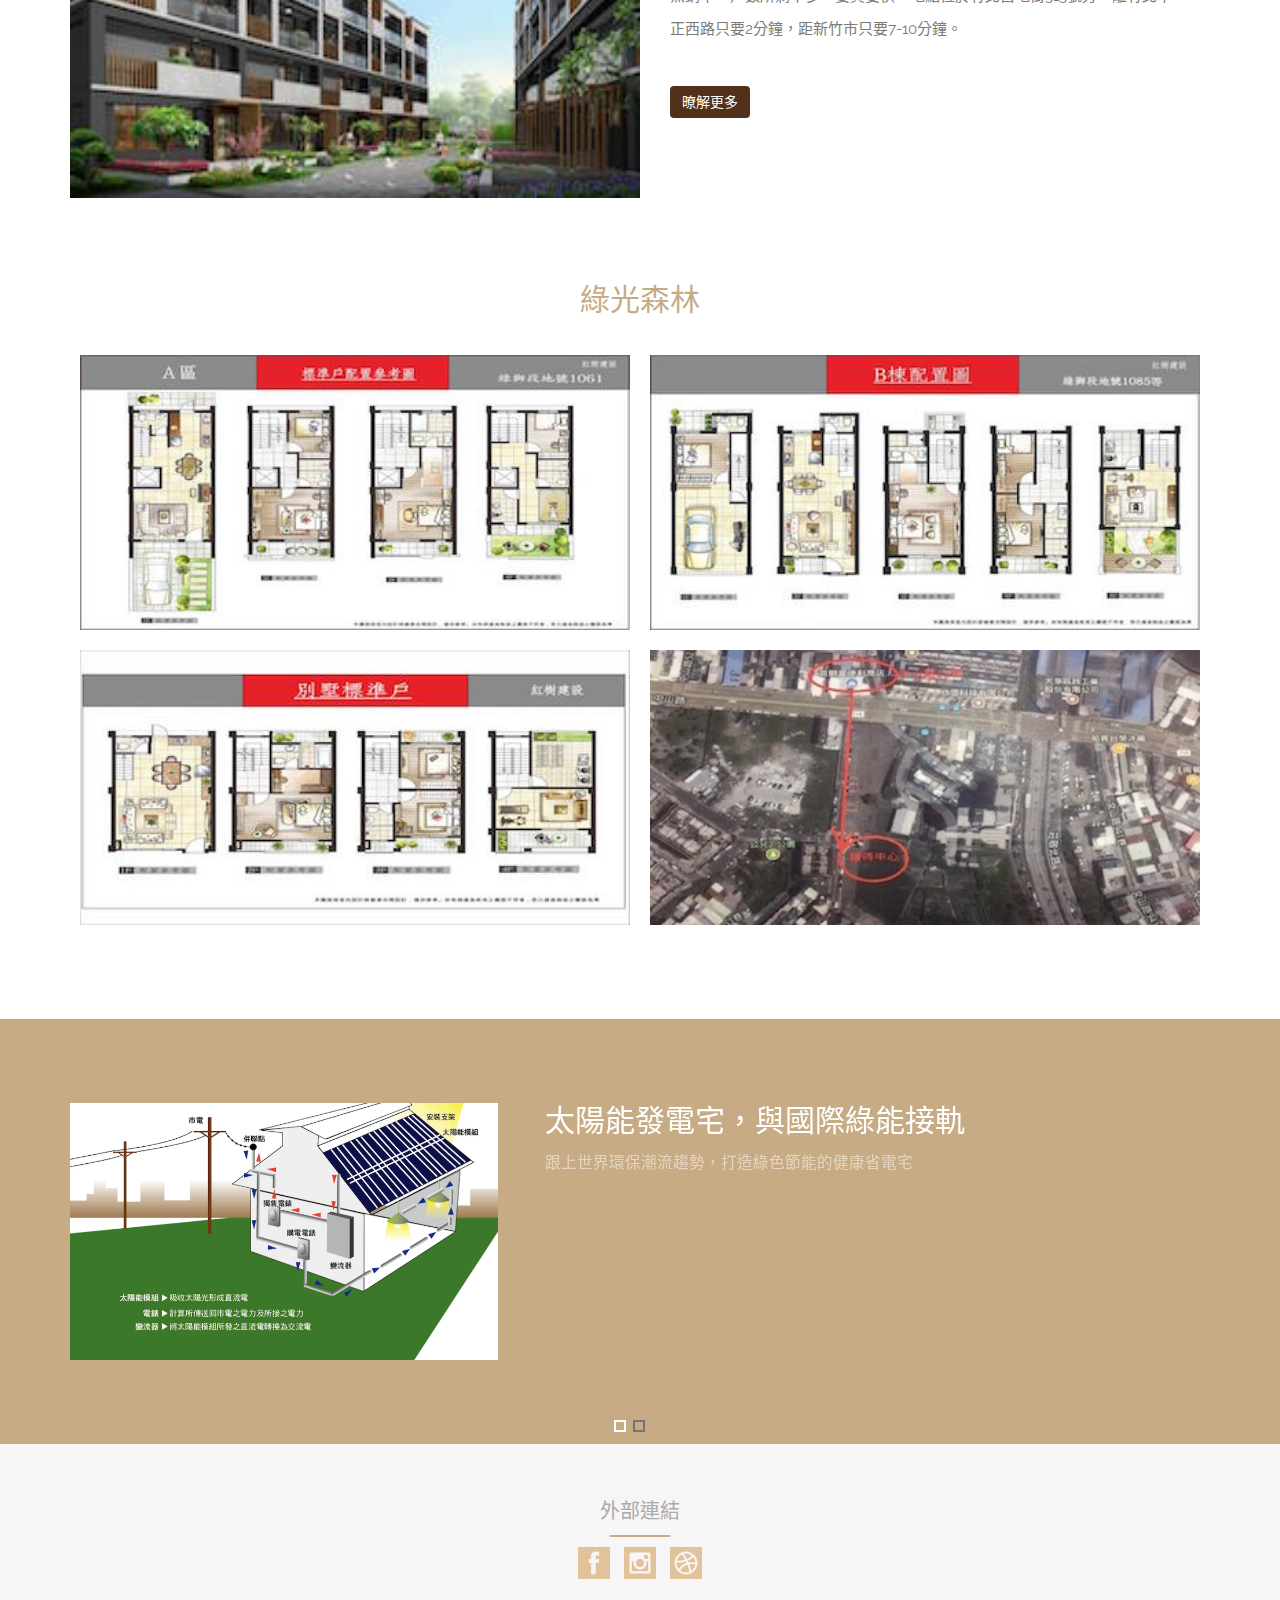
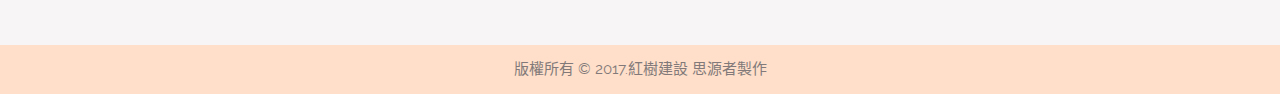
==== commit c5529d9b: "Add files via upload" ====
--- a/index.html
+++ b/index.html
@@ -99,7 +99,7 @@
 							<div class="item active">
 							  <img src="images/ban.jpg" alt="banner" class="banner-wid">
 								<div class="carousel-caption">
-									<h3>即將開賣建案：綠光森林22期電梯大樓<br>二房或三房型態，竹北水瀧段<br>台元科技園區旁，近竹北遠百</h3>
+									<h3>熱銷中：綠光森林22期電梯大樓<br>二房或三房型態，竹北水瀧段<br>台元科技園區旁，近竹北遠百</h3>
 								</div>
 							</div>
 							<div class="item">
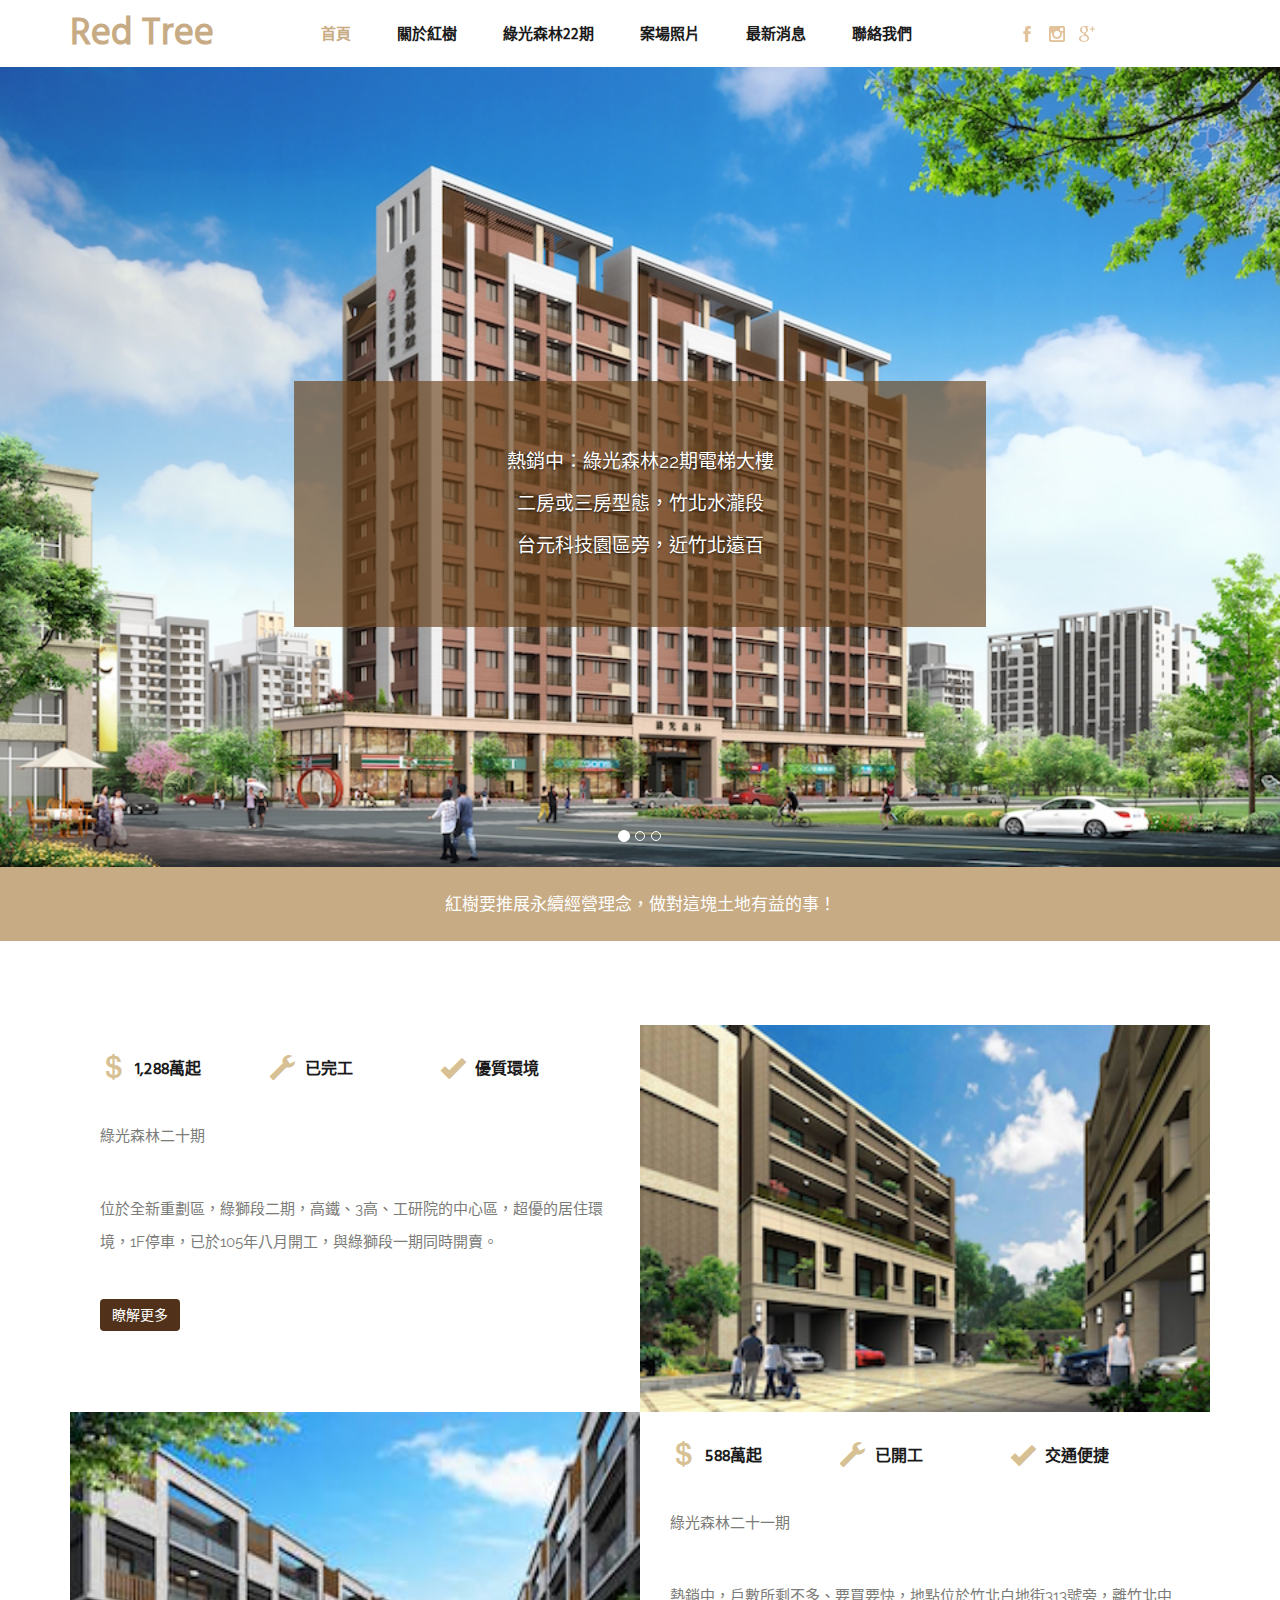
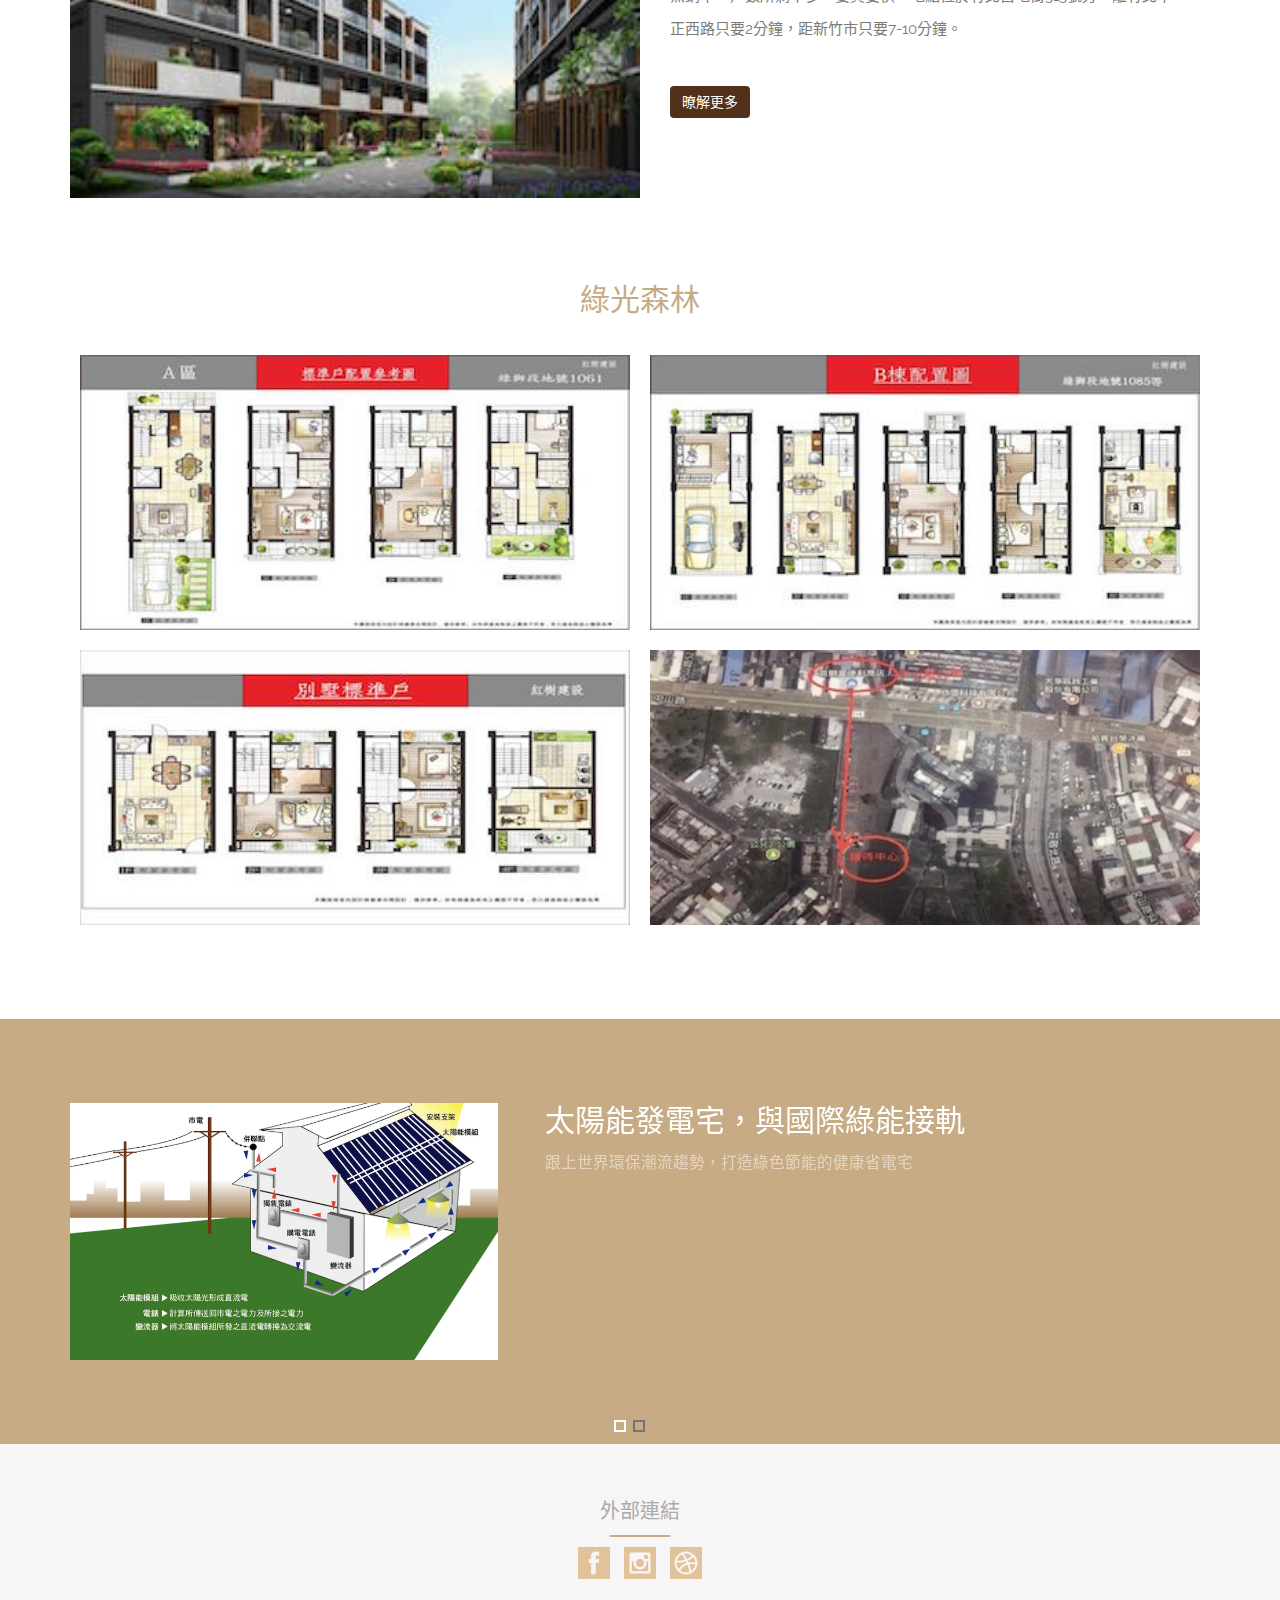
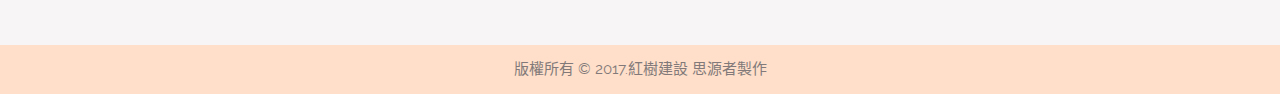
==== commit 34912d3e: "Add files via upload" ====
--- a/index.html
+++ b/index.html
@@ -67,7 +67,7 @@
 							<ul class="nav navbar-nav nav-max-wid cl-effect-5" id="cl-effect-5">
 						<li><a href="index.html"><span data-hover="Home" class="active">首頁</span></a></li>
 						<li><a href="about.html"><span data-hover="About">關於紅樹</span></a></li>
-						<li><a href="services.html"><span data-hover="Services">綠光森林</span></a></li>
+						<li><a href="services.html"><span data-hover="Services">綠光森林22期</span></a></li>
 						<li><a href="gallery.html"><span data-hover="Gallery">案場照片</span></a></li>
 						<li><a href="typography.html"><span data-hover="News">最新消息</span></a></li>
 						<li><a href="contact.html"><span data-hover="Contact">聯絡我們</span></a></li>
--- a/css/style.css
+++ b/css/style.css
@@ -39,7 +39,7 @@
 }
 ul.nav-max-wid>li>a{
     font-family: 'Hind Vadodara';
-    font-size: 17px;
+    font-size: 15px;
     font-weight: 600;
     text-transform: capitalize;
     color: #1a1a1a !important;
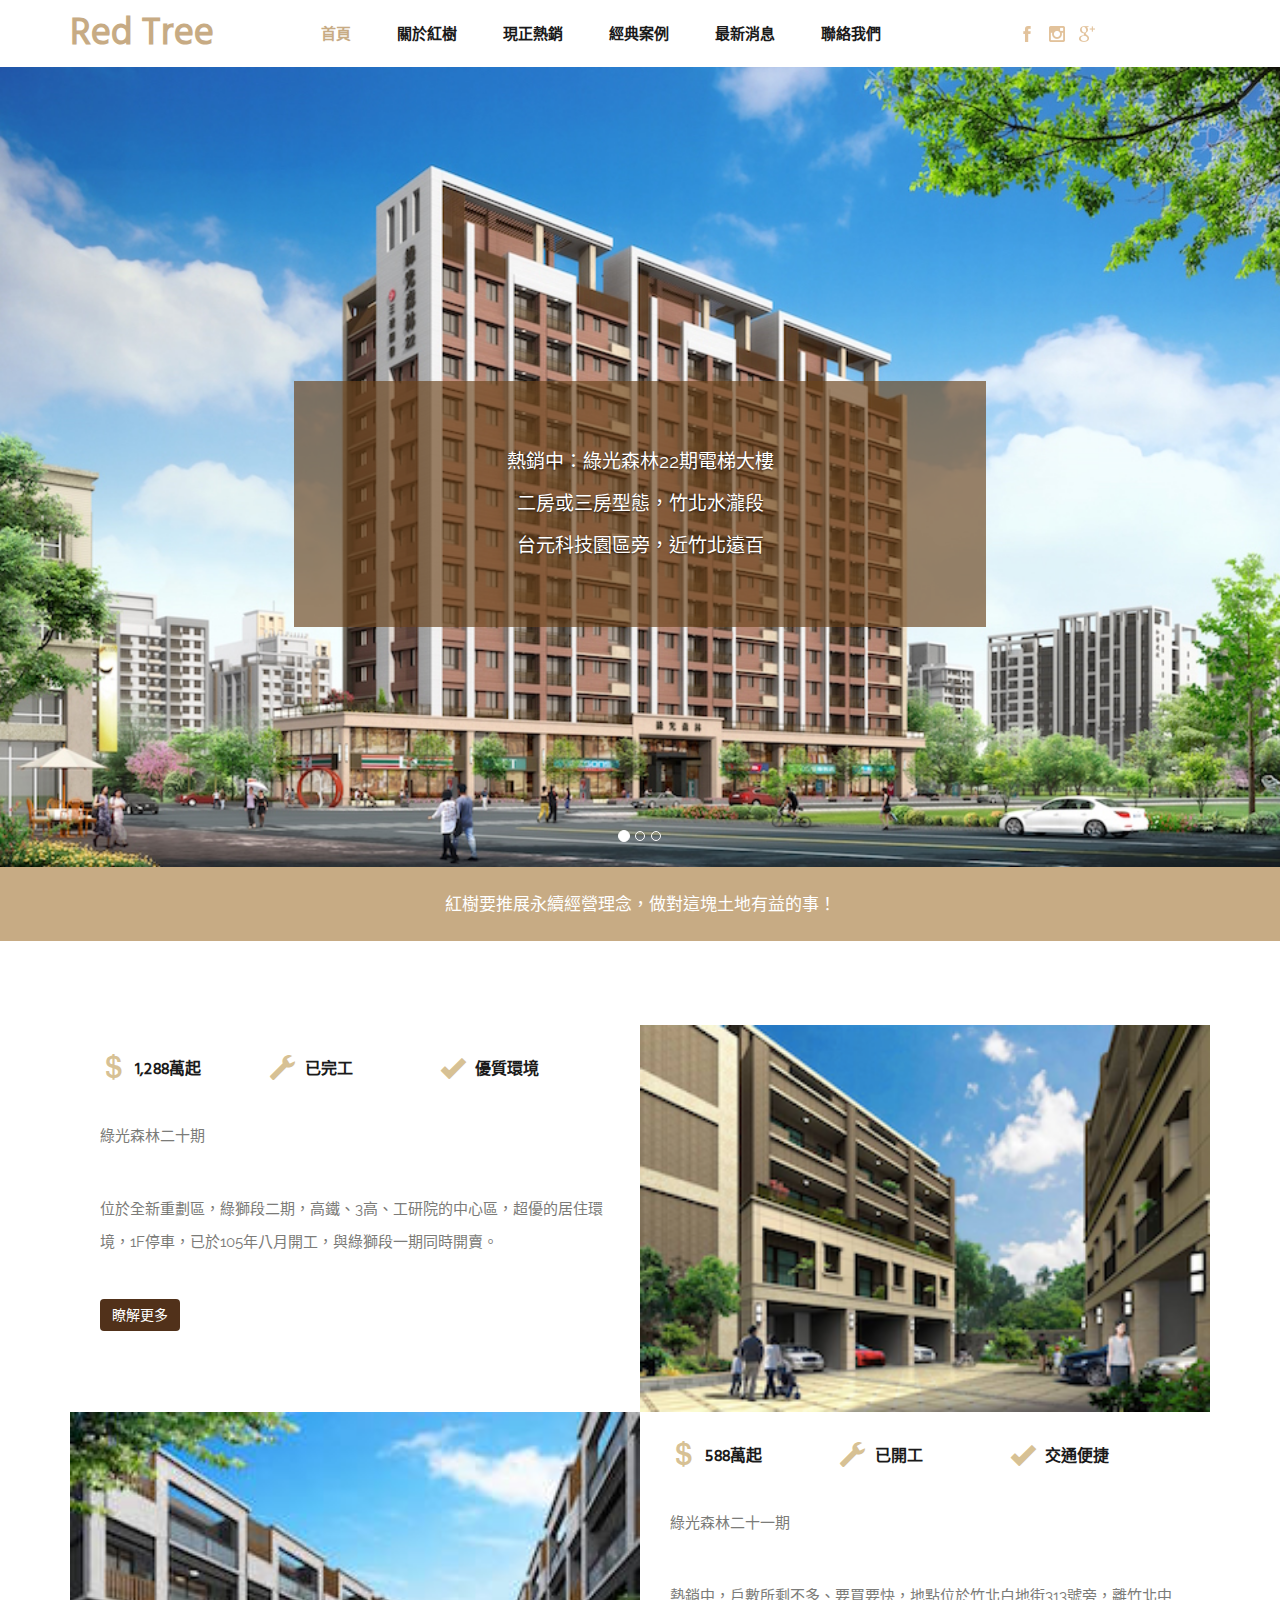
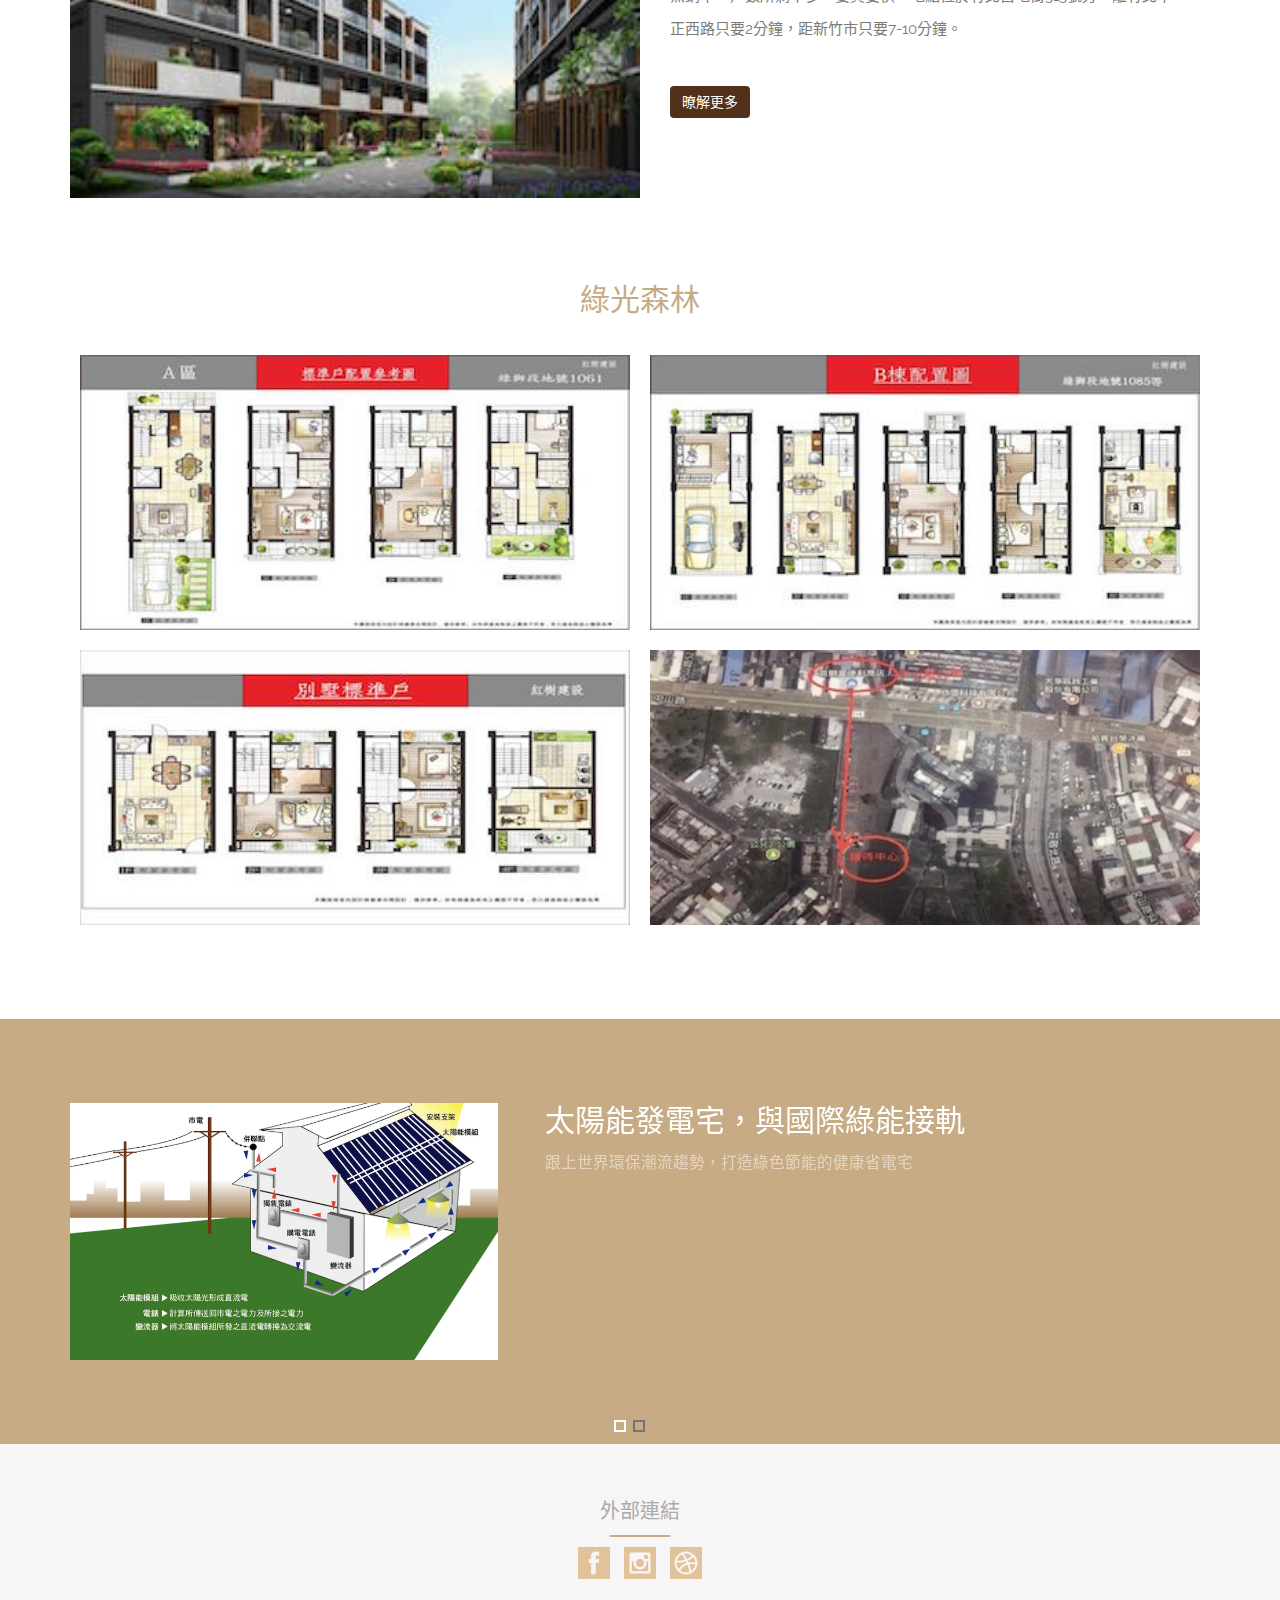
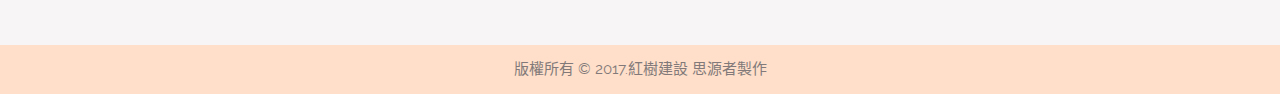
==== commit 00cb8c6a: "Add files via upload" ====
--- a/index.html
+++ b/index.html
@@ -25,7 +25,26 @@
 		<meta http-equiv="Content-Type" content="text/html; charset=utf-8" />
 		<meta name="keywords" content="Interient Responsive web template, Bootstrap Web Templates, Flat Web Templates, Android Compatible web template, Smartphone Compatible web template, free webdesigns for Nokia, Samsung, LG, SonyEricsson, Motorola web design" />
 		<script type="application/x-javascript"> addEventListener("load", function() {setTimeout(hideURLbar, 0); }, false); function hideURLbar(){ window.scrollTo(0,1); } </script>
-		<!--fonts-->
+		
+		<!-- Facebook Pixel Code -->
+<script>
+!function(f,b,e,v,n,t,s)
+{if(f.fbq)return;n=f.fbq=function(){n.callMethod?
+n.callMethod.apply(n,arguments):n.queue.push(arguments)};
+if(!f._fbq)f._fbq=n;n.push=n;n.loaded=!0;n.version='2.0';
+n.queue=[];t=b.createElement(e);t.async=!0;
+t.src=v;s=b.getElementsByTagName(e)[0];
+s.parentNode.insertBefore(t,s)}(window,document,'script',
+'https://connect.facebook.net/en_US/fbevents.js');
+ fbq('init', '1637707773222670'); 
+fbq('track', 'PageView');
+</script>
+<noscript>
+ <img height="1" width="1" 
+src="https://www.facebook.com/tr?id=1637707773222670&ev=PageView
+&noscript=1"/>
+</noscript>
+<!-- End Facebook Pixel Code -->
 
 		<!--fonts-->
 			<link rel="stylesheet" href="css/lightbox.css" type="text/css" media="all" />
@@ -67,8 +86,8 @@
 							<ul class="nav navbar-nav nav-max-wid cl-effect-5" id="cl-effect-5">
 						<li><a href="index.html"><span data-hover="Home" class="active">首頁</span></a></li>
 						<li><a href="about.html"><span data-hover="About">關於紅樹</span></a></li>
-						<li><a href="services.html"><span data-hover="Services">綠光森林22期</span></a></li>
-						<li><a href="gallery.html"><span data-hover="Gallery">案場照片</span></a></li>
+						<li><a href="services.html"><span data-hover="Services">現正熱銷</span></a></li>
+						<li><a href="gallery.html"><span data-hover="Gallery">經典案例</span></a></li>
 						<li><a href="typography.html"><span data-hover="News">最新消息</span></a></li>
 						<li><a href="contact.html"><span data-hover="Contact">聯絡我們</span></a></li>
 							</ul>
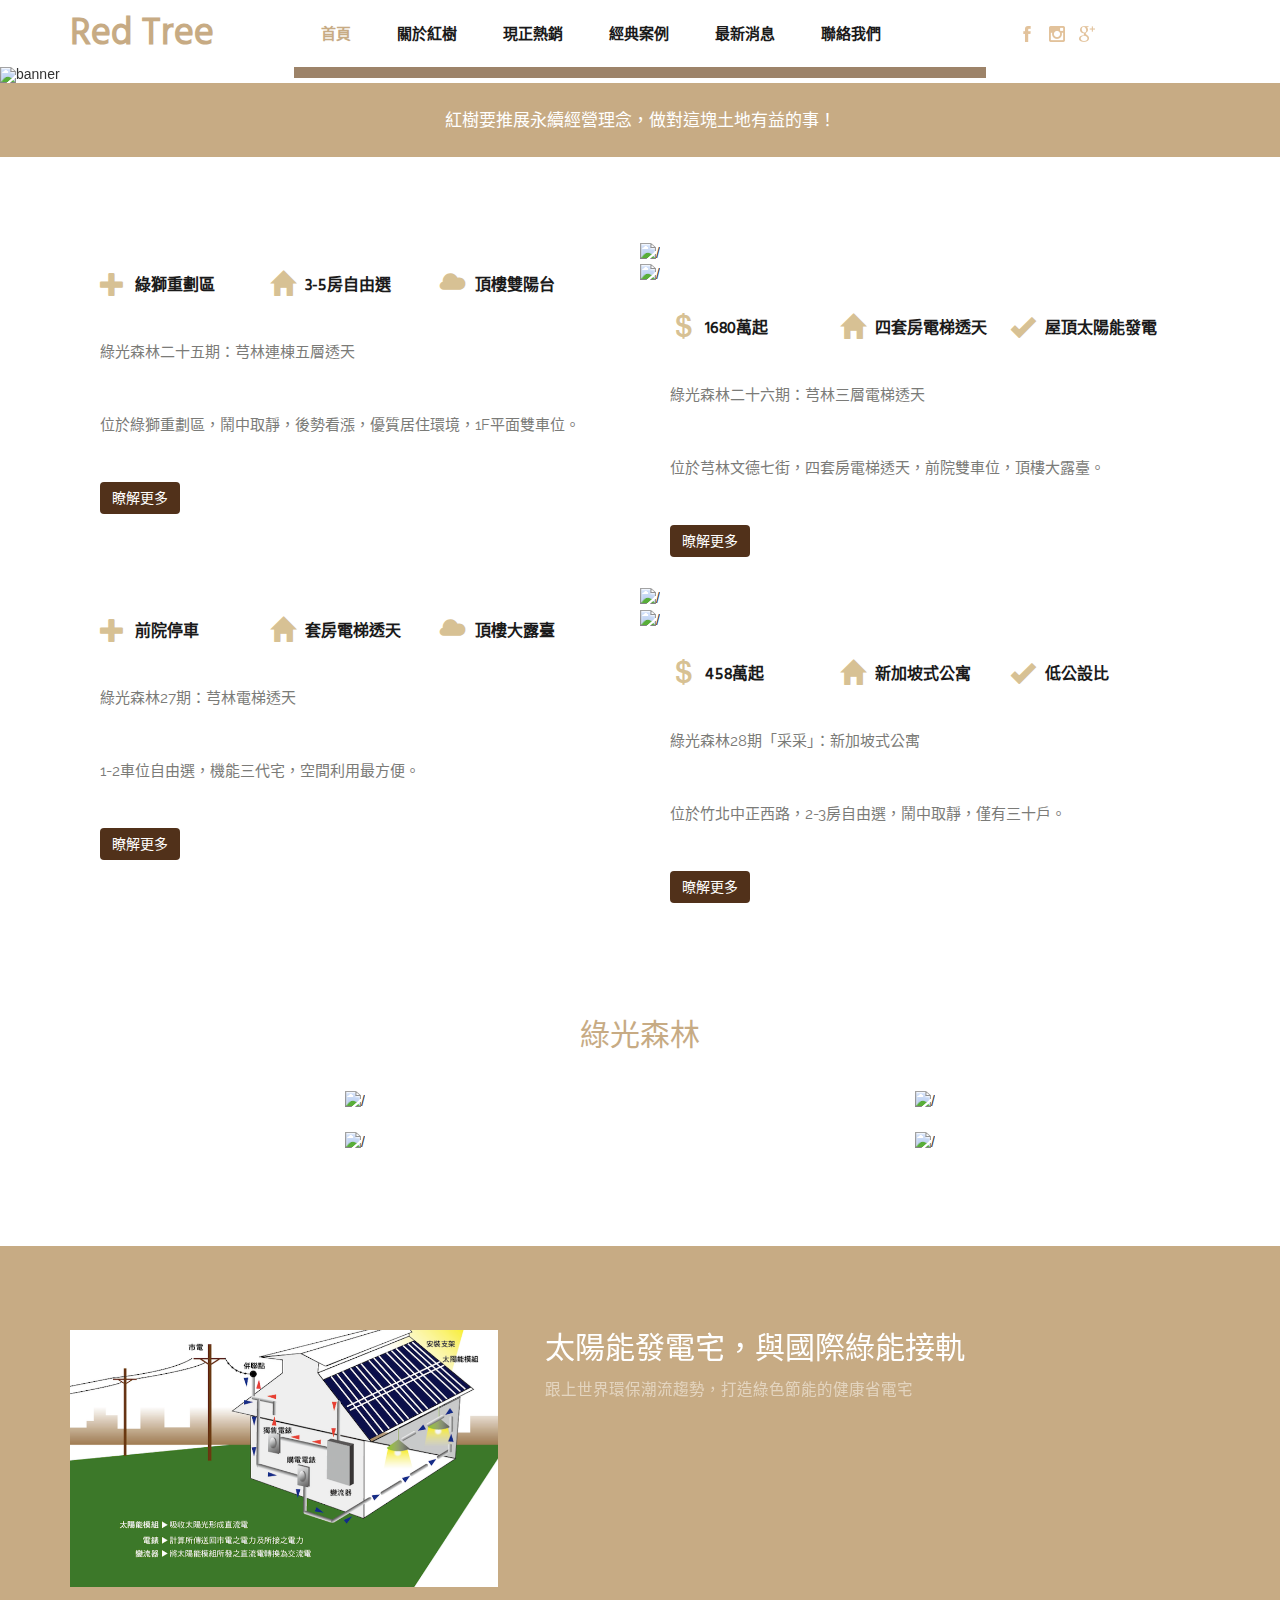
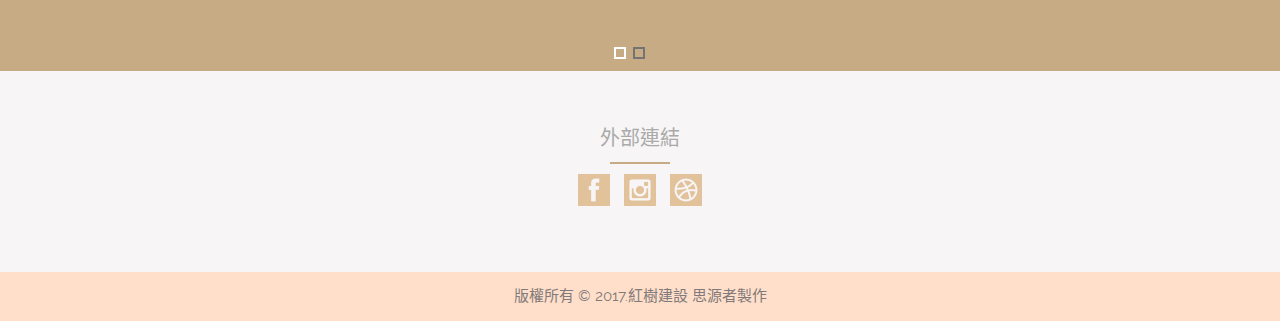
==== commit 92f17e36: "Add files via upload" ====
--- a/index.html
+++ b/index.html
@@ -111,11 +111,18 @@
 							<li data-target="#mycarousel" data-slide-to="0" class="active"></li>
 							<li data-target="#mycarousel" data-slide-to="1"></li>
 							<li data-target="#mycarousel" data-slide-to="2"></li>
+							<li data-target="#mycarousel" data-slide-to="3"></li>
 						  </ol>
 
 						  <!-- Wrapper for slides -->
 						  <div class="carousel-inner" role="listbox">
-							<div class="item active">
+						    <div class="item active">
+							  <img src="images/ban3.jpg" alt="banner" class="banner-wid">
+								<div class="carousel-caption">
+									<h3>熱銷中：綠光森林26期電梯透天<br>四房皆有衛浴，芎林文德大透天<br>屋頂太陽能發電，前院書車位</h3>
+								</div>
+							</div>
+							<div class="item">
 							  <img src="images/ban.jpg" alt="banner" class="banner-wid">
 								<div class="carousel-caption">
 									<h3>熱銷中：綠光森林22期電梯大樓<br>二房或三房型態，竹北水瀧段<br>台元科技園區旁，近竹北遠百</h3>
@@ -152,54 +159,113 @@
 				</section>
 				<div class="work-section">
 					<div class="container">
+					    <!-- 25期開始 -->
 						<div class="col-md-6 work-grids">
 							<div class="work-grid-text">
 								<ul>
 									<li>
-									<span class="glyphicon glyphicon-usd work-grid-icn" aria-hidden="true"></span>1,288萬起
-									</li>
-									<li>
-									<span class="glyphicon glyphicon-wrench work-grid-icn" aria-hidden="true"></span>已完工
-									</li>
-									<li>
-									<span class="glyphicon glyphicon-ok work-grid-icn" aria-hidden="true"></span>優質環境
+									<span class="glyphicon glyphicon-plus work-grid-icn" aria-hidden="true"></span>綠獅重劃區
+									</li>
+									<li>
+									<span class="glyphicon glyphicon-home work-grid-icn" aria-hidden="true"></span>3-5房自由選
+									</li>
+									<li>
+									<span class="glyphicon glyphicon-cloud work-grid-icn" aria-hidden="true"></span>頂樓雙陽台
 									</li>
 								</ul>
 								<div class="clearfix"></div>
-								<p>綠光森林二十期</p>
-								<p>位於全新重劃區，綠獅段二期，高鐵、3高、工研院的中心區，超優的居住環境，1F停車，已於105年八月開工，與綠獅段一期同時開賣。</p>
-								<a class="btn btn-default work-btn" href="http://redtree19870501.blogspot.tw/" target="_blank" role="button">瞭解更多</a>
+								<p>綠光森林二十五期：芎林連棟五層透天</p>
+								<p>位於綠獅重劃區，鬧中取靜，後勢看漲，優質居住環境，1F平面雙車位。</p>
+								<a class="btn btn-default work-btn" href="services.html" target="_blank" role="button">瞭解更多</a>
 							</div>
 						</div>
 						<div class="col-md-6 work-grids">
 							<div class="work-img">
-								<img src="images/wrk.jpg" alt="/" class="work-img-wid">
-							</div>
-						</div>
+								<img src="images/wrk25.jpg" alt="/" class="work-img-wid">
+							</div>
+						</div>
+                        <!-- 25期結束 -->
+
+						<!-- 26期開始 -->
 						<div class="col-md-6 work-grids">
 							<div class="work-img">
-								<img src="images/wrk1.jpg" alt="/" class="work-img-wid">
+								<img src="images/wrk26.jpg" alt="/" class="work-img-wid">
 							</div>
 						</div>
 						<div class="col-md-6 work-grids">
 							<div class="work-grid-text">
 								<ul>
 									<li>
-									<span class="glyphicon glyphicon-usd work-grid-icn" aria-hidden="true"></span>588萬起
-									</li>
-									<li>
-									<span class="glyphicon glyphicon-wrench work-grid-icn" aria-hidden="true"></span>已開工
-									</li>
-									<li>
-									<span class="glyphicon glyphicon-ok work-grid-icn" aria-hidden="true"></span>交通便捷
+									<span class="glyphicon glyphicon-usd work-grid-icn" aria-hidden="true"></span>1680萬起
+									</li>
+									<li>
+									<span class="glyphicon glyphicon-home work-grid-icn" aria-hidden="true"></span>四套房電梯透天
+									</li>
+									<li>
+									<span class="glyphicon glyphicon-ok work-grid-icn" aria-hidden="true"></span>屋頂太陽能發電
 									</li>
 								</ul>
 								<div class="clearfix"></div>
-								<p>綠光森林二十一期</p>
-								<p>熱銷中，戶數所剩不多、要買要快，地點位於竹北白地街313號旁，離竹北中正西路只要2分鐘，距新竹市只要7-10分鐘。</p>
-								<a class="btn btn-default work-btn" href="http://redtree19870501.blogspot.tw/" target="_blank" role="button">暸解更多</a>
-							</div>
-						</div>
+								<p>綠光森林二十六期：芎林三層電梯透天</p>
+								<p>位於芎林文德七街，四套房電梯透天，前院雙車位，頂樓大露臺。</p>
+								<a class="btn btn-default work-btn" href="services.html" target="_blank" role="button">暸解更多</a>
+							</div>
+						</div>
+						<!-- 26期結束 -->
+                        <div class="clearfix"></div>
+						<!-- 27期開始 -->
+						<div class="col-md-6 work-grids">
+							<div class="work-grid-text">
+								<ul>
+									<li>
+									<span class="glyphicon glyphicon-plus work-grid-icn" aria-hidden="true"></span>前院停車
+									</li>
+									<li>
+									<span class="glyphicon glyphicon-home work-grid-icn" aria-hidden="true"></span>套房電梯透天
+									</li>
+									<li>
+									<span class="glyphicon glyphicon-cloud work-grid-icn" aria-hidden="true"></span>頂樓大露臺
+									</li>
+								</ul>
+								<div class="clearfix"></div>
+								<p>綠光森林27期：芎林電梯透天</p>
+								<p>1-2車位自由選，機能三代宅，空間利用最方便。</p>
+								<a class="btn btn-default work-btn" href="services.html" target="_blank" role="button">瞭解更多</a>
+							</div>
+						</div>
+						<div class="col-md-6 work-grids">
+							<div class="work-img">
+								<img src="images/wrk27.jpg" alt="/" class="work-img-wid">
+							</div>
+						</div>
+                        <!-- 27期結束 -->
+
+						<!-- 28期開始 -->
+						<div class="col-md-6 work-grids">
+							<div class="work-img">
+								<img src="images/wrk28.jpg" alt="/" class="work-img-wid">
+							</div>
+						</div>
+						<div class="col-md-6 work-grids">
+							<div class="work-grid-text">
+								<ul>
+									<li>
+									<span class="glyphicon glyphicon-usd work-grid-icn" aria-hidden="true"></span>458萬起
+									</li>
+									<li>
+									<span class="glyphicon glyphicon-home work-grid-icn" aria-hidden="true"></span>新加坡式公寓
+									</li>
+									<li>
+									<span class="glyphicon glyphicon-ok work-grid-icn" aria-hidden="true"></span>低公設比
+									</li>
+								</ul>
+								<div class="clearfix"></div>
+								<p>綠光森林28期「采采」：新加坡式公寓</p>
+								<p>位於竹北中正西路，2-3房自由選，鬧中取靜，僅有三十戶。</p>
+								<a class="btn btn-default work-btn" href="services.html" target="_blank" role="button">暸解更多</a>
+							</div>
+						</div>
+						<!-- 28期結束 -->
 				  <div class="clearfix"></div>
 					</div>
 				</div>
@@ -208,45 +274,44 @@
 						<h2>綠光森林</h2>
 						<div class="col-md-6 latest-grid">
 							<div class="latest-bg-pos">
-								<img src="images/proj2.jpg" alt="/" class="latest-img">
+								<img src="images/proj25.jpg" alt="/" class="latest-img">
 								<div class="latest-text">
 									<div class="border-line">
-										<h3>第十九期</h3>
-										<p>NT$1,588萬起</p>
+										<h3>第二十五期</h3>
+										<p>來店驚喜價</p>
 									</div>
 								</div>
 							</div>
 						</div>
 						<div class="col-md-6 latest-grid">
 							<div class="latest-bg-pos">
-								<img src="images/proj.jpg" alt="/" class="latest-img">
+								<img src="images/proj26_1.jpg" alt="/" class="latest-img">
 								<div class="latest-text">
 									<div class="border-line">
-										<h3>第二十期</h3>
-										<p>NT$1,288萬起</p>
+										<h3>第二十六期</h3>
+										<p>NT$1,680萬起</p>
 									</div>
 								</div>
 							</div>
 						</div>
 						<div class="col-md-6 latest-grid">
 							<div class="latest-bg-pos">
-								<img src="images/proj1.jpg" alt="/" class="latest-img">
+								<img src="images/proj26_2.jpg" alt="/" class="latest-img">
 								<div class="latest-text">
 									<div class="border-line">
-										<h3>二十一期</h3>
-										<p>NT$588萬起</p>
+										<h3>二十六期</h3>
+										<p>來店驚喜價</p>
 									</div>
 								</div>
 							</div>
 						</div>
 						<div class="col-md-6 latest-grid">
 							<div class="latest-bg-pos">
-								<img src="images/proj3.jpg" alt="/" class="latest-img">
+								<img src="images/proj27.jpg" alt="/" class="latest-img">
 								<div class="latest-text">
 									<div class="border-line">
-										<h3>二十二期接待中心</h3>
-										<p>竹北市中山路12號萊爾富正對面</p>
-										<p>03-555-0086</p>
+										<h3>二十七期</h3>
+										<p>來店驚喜價</p>
 									</div>
 								</div>
 							</div>
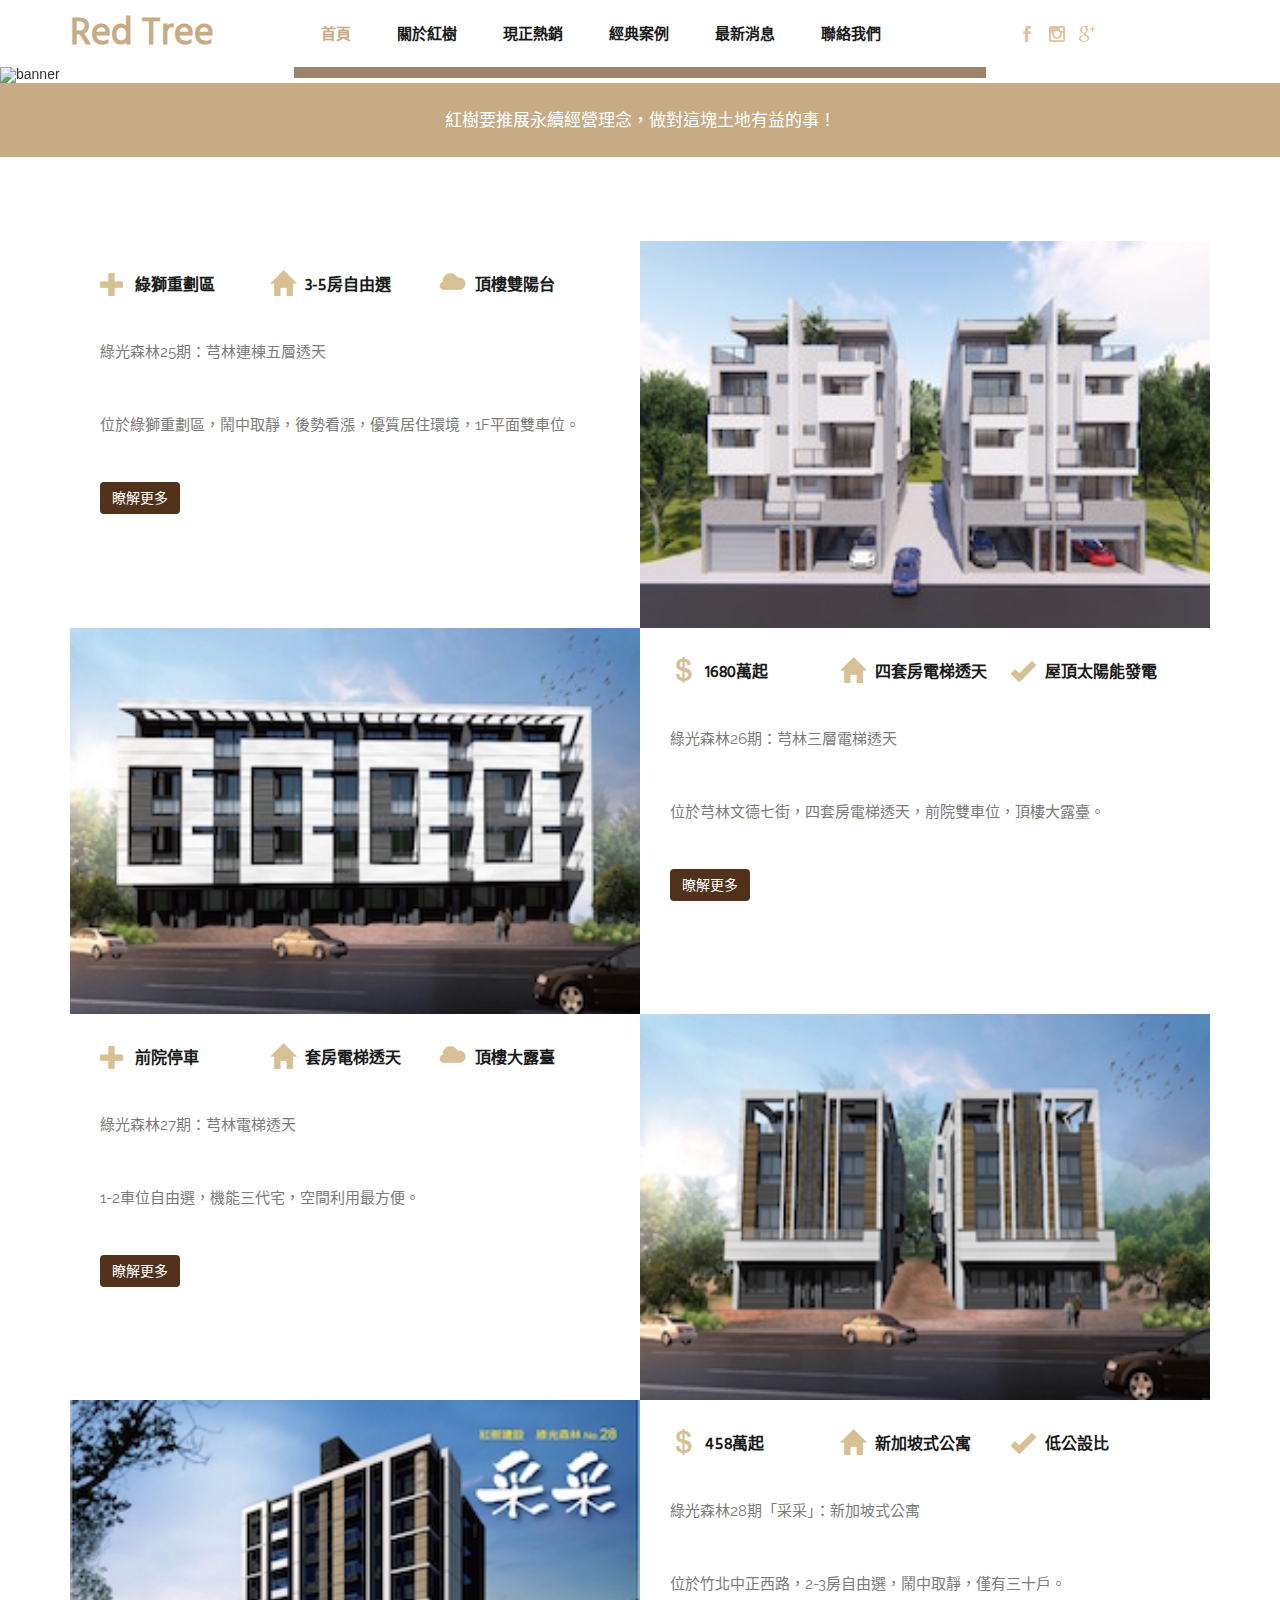
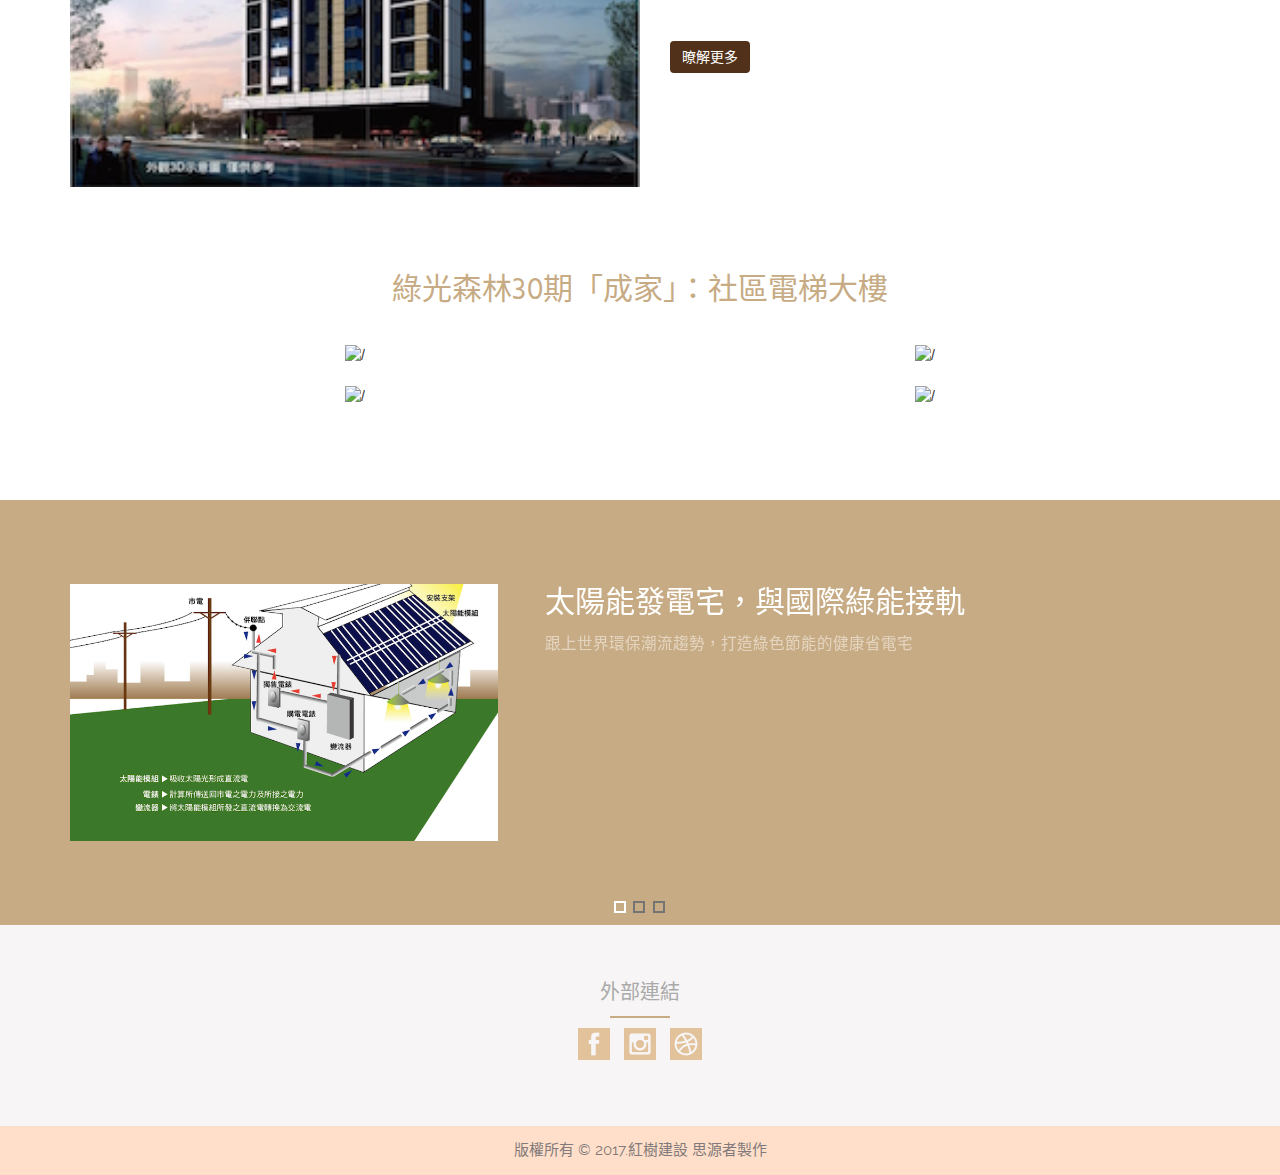
==== commit 69397d60: "Add files via upload" ====
--- a/index.html
+++ b/index.html
@@ -78,6 +78,7 @@
 							<span class="icon-bar"></span>
 							<span class="icon-bar"></span>
 						  </button>
+						  <!-- <img src="images/abt3.png"> -->
 						  <h1><a class="navbar-brand" href="index.html">Red Tree</a></h1>
 						</div>
 						<!-- Collect the nav links, forms, and other content for toggling -->
@@ -116,24 +117,28 @@
 
 						  <!-- Wrapper for slides -->
 						  <div class="carousel-inner" role="listbox">
-						    <div class="item active">
+
+                            <div class="item active">
+							  <img src="images/ban6.jpg" alt="banner" class="banner-wid">
+								<div class="carousel-caption">
+									<h3>熱銷中：綠光森林30期「成家」社區電梯大樓<br>2~4房精品都會宅，68快速道路第一棟<br>南寮西濱路一段，學區增值潛力股</h3>
+								</div>
+							</div>
+
+						    <div class="item">
 							  <img src="images/ban3.jpg" alt="banner" class="banner-wid">
 								<div class="carousel-caption">
 									<h3>熱銷中：綠光森林26期電梯透天<br>四房皆有衛浴，芎林文德大透天<br>屋頂太陽能發電，前院書車位</h3>
 								</div>
 							</div>
+
 							<div class="item">
 							  <img src="images/ban.jpg" alt="banner" class="banner-wid">
 								<div class="carousel-caption">
 									<h3>熱銷中：綠光森林22期電梯大樓<br>二房或三房型態，竹北水瀧段<br>台元科技園區旁，近竹北遠百</h3>
 								</div>
 							</div>
-							<div class="item">
-							  <img src="images/ban1.jpg" alt="banner" class="banner-wid">
-								<div class="carousel-caption">
-									<h3>綠光森林21期：透天結合大樓的社區型景觀社區<br>竹北市白地街313號旁</h3>
-								</div>
-							</div>
+							
 							<div class="item">
 							  <img src="images/ban2.jpg" alt="banner" class="banner-wid">
 								<div class="carousel-caption">
@@ -174,7 +179,7 @@
 									</li>
 								</ul>
 								<div class="clearfix"></div>
-								<p>綠光森林二十五期：芎林連棟五層透天</p>
+								<p>綠光森林25期：芎林連棟五層透天</p>
 								<p>位於綠獅重劃區，鬧中取靜，後勢看漲，優質居住環境，1F平面雙車位。</p>
 								<a class="btn btn-default work-btn" href="services.html" target="_blank" role="button">瞭解更多</a>
 							</div>
@@ -206,7 +211,7 @@
 									</li>
 								</ul>
 								<div class="clearfix"></div>
-								<p>綠光森林二十六期：芎林三層電梯透天</p>
+								<p>綠光森林26期：芎林三層電梯透天</p>
 								<p>位於芎林文德七街，四套房電梯透天，前院雙車位，頂樓大露臺。</p>
 								<a class="btn btn-default work-btn" href="services.html" target="_blank" role="button">暸解更多</a>
 							</div>
@@ -271,47 +276,47 @@
 				</div>
 				<div class="our-latest">
 					<div class="container">
-						<h2>綠光森林</h2>
+						<h2>綠光森林30期「成家」：社區電梯大樓</h2>
 						<div class="col-md-6 latest-grid">
 							<div class="latest-bg-pos">
-								<img src="images/proj25.jpg" alt="/" class="latest-img">
+								<img src="images/p10.jpg" alt="/" class="latest-img">
 								<div class="latest-text">
 									<div class="border-line">
-										<h3>第二十五期</h3>
-										<p>來店驚喜價</p>
+										<h3>綠光森林30期「成家」</h3>
+										<p>2020新竹市誠意最新力作</p>
 									</div>
 								</div>
 							</div>
 						</div>
 						<div class="col-md-6 latest-grid">
 							<div class="latest-bg-pos">
-								<img src="images/proj26_1.jpg" alt="/" class="latest-img">
+								<img src="images/p13.jpg" alt="/" class="latest-img">
 								<div class="latest-text">
 									<div class="border-line">
-										<h3>第二十六期</h3>
-										<p>NT$1,680萬起</p>
+										<h3>2~4房慢活濱海都會宅</h3>
+										<p>學區增值潛力股</p>
 									</div>
 								</div>
 							</div>
 						</div>
 						<div class="col-md-6 latest-grid">
 							<div class="latest-bg-pos">
-								<img src="images/proj26_2.jpg" alt="/" class="latest-img">
+								<img src="images/p16.jpg" alt="/" class="latest-img">
 								<div class="latest-text">
 									<div class="border-line">
-										<h3>二十六期</h3>
-										<p>來店驚喜價</p>
+										<h3>西濱交流道一分鐘</h3>
+										<p>交通方便機能全面</p>
 									</div>
 								</div>
 							</div>
 						</div>
 						<div class="col-md-6 latest-grid">
 							<div class="latest-bg-pos">
-								<img src="images/proj27.jpg" alt="/" class="latest-img">
+								<img src="images/p15.jpg" alt="/" class="latest-img">
 								<div class="latest-text">
 									<div class="border-line">
-										<h3>二十七期</h3>
-										<p>來店驚喜價</p>
+										<h3>低總價低公設</h3>
+										<p>精打細算首購族必備</p>
 									</div>
 								</div>
 							</div>
@@ -359,6 +364,17 @@
 									<p>太陽能屋頂併聯系統：吸收太陽光，轉換成為交流電</p>
 								  </div>
 								</li>
+								<li>
+                                  <div class="caption">
+                                    <div class="col-md-5 work-grids">
+							          <div class="work-img">
+								        <img src="images/power3.png" alt="/">
+							          </div>
+						            </div>
+									<h3>中央集塵系統，免除二次污染</h3>
+									<p>源自加拿大精彩設計，大吸力低噪音全球最輕</p>
+								  </div>
+								</li>
 							  </ul>
 							</div>
 						</div>
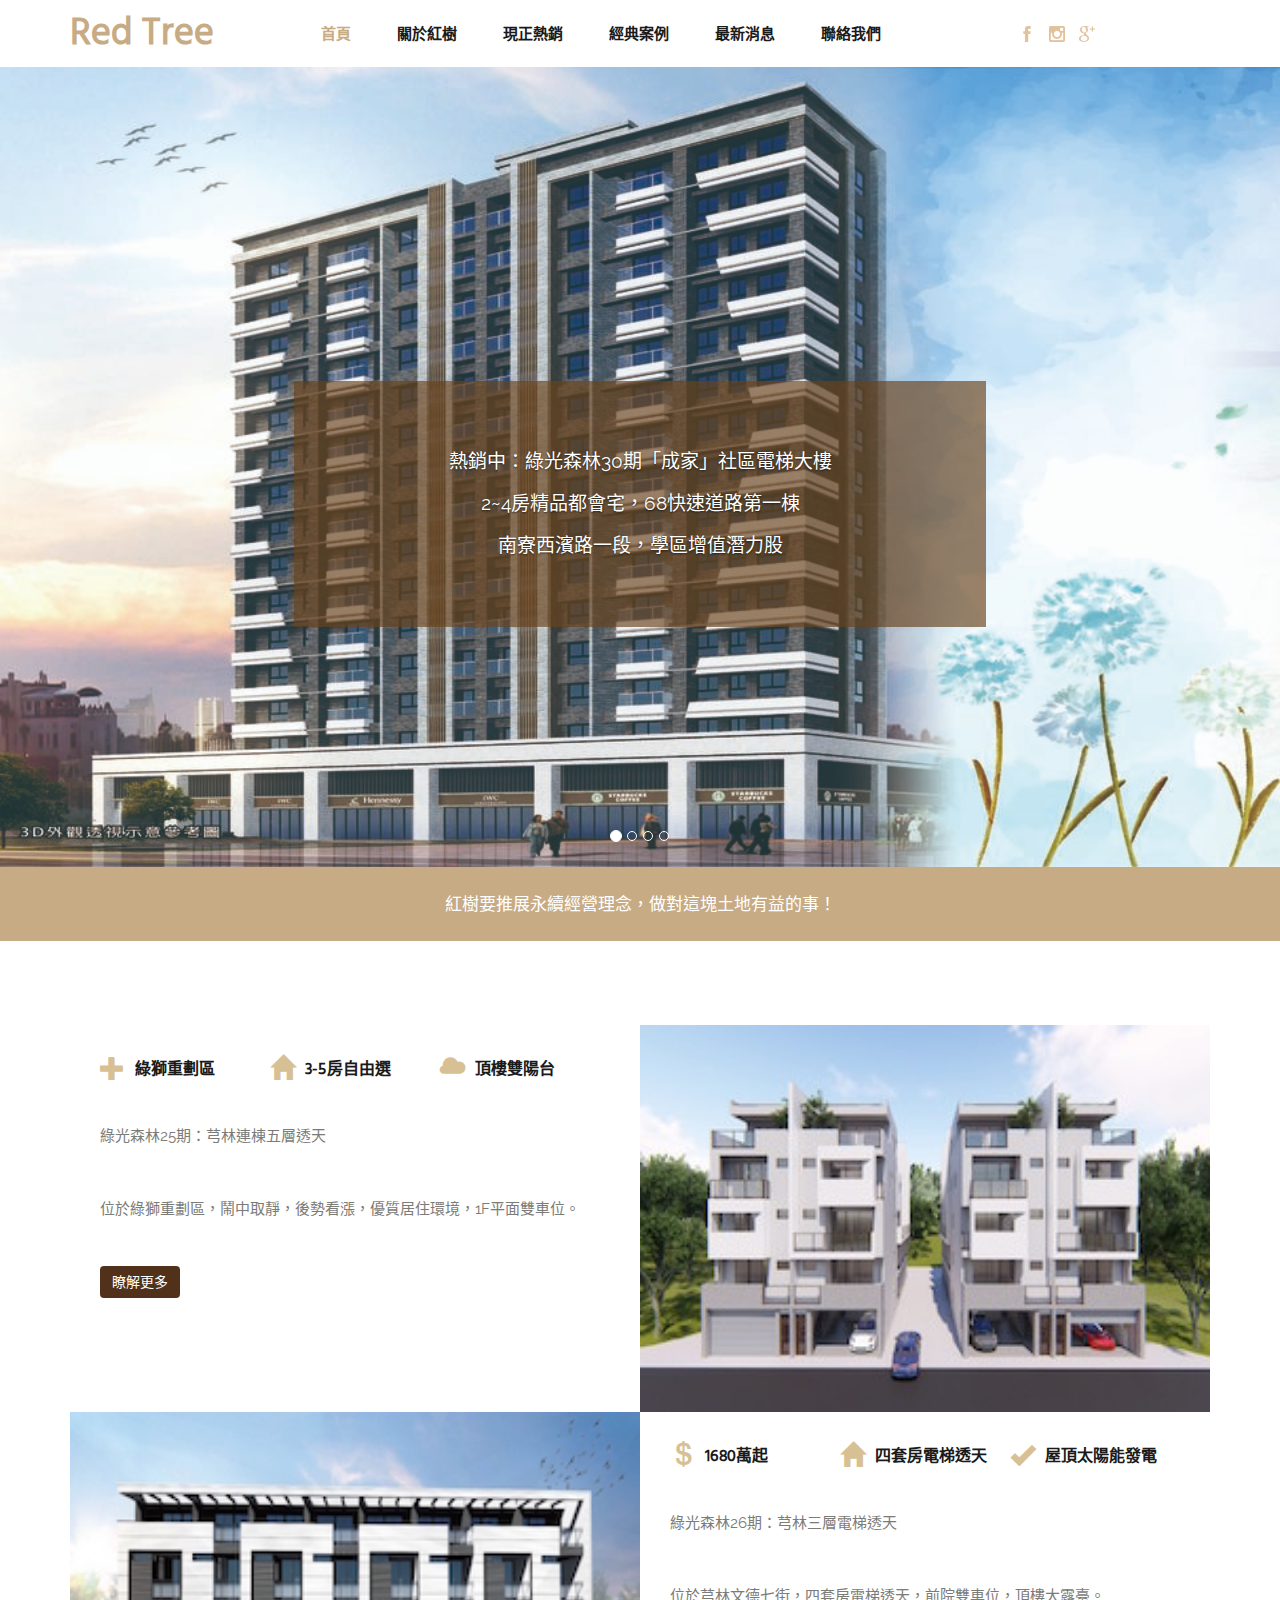
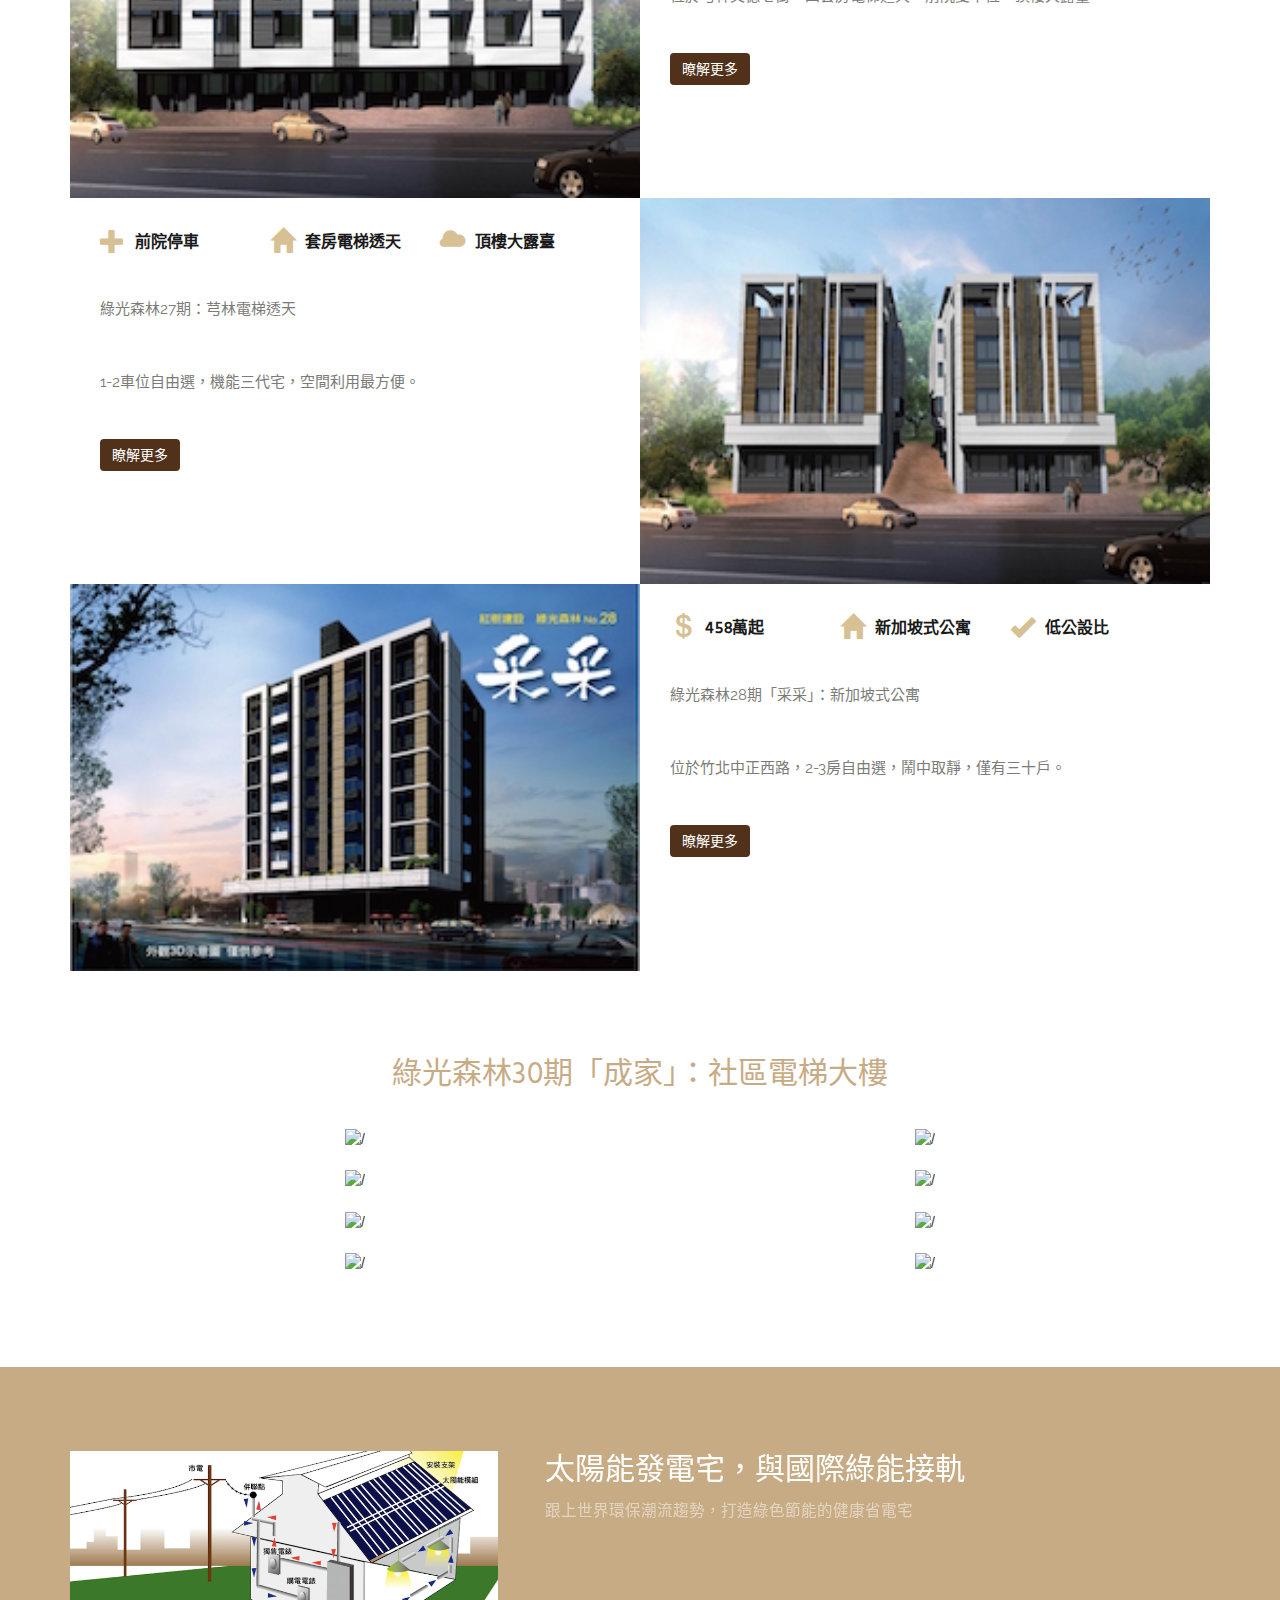
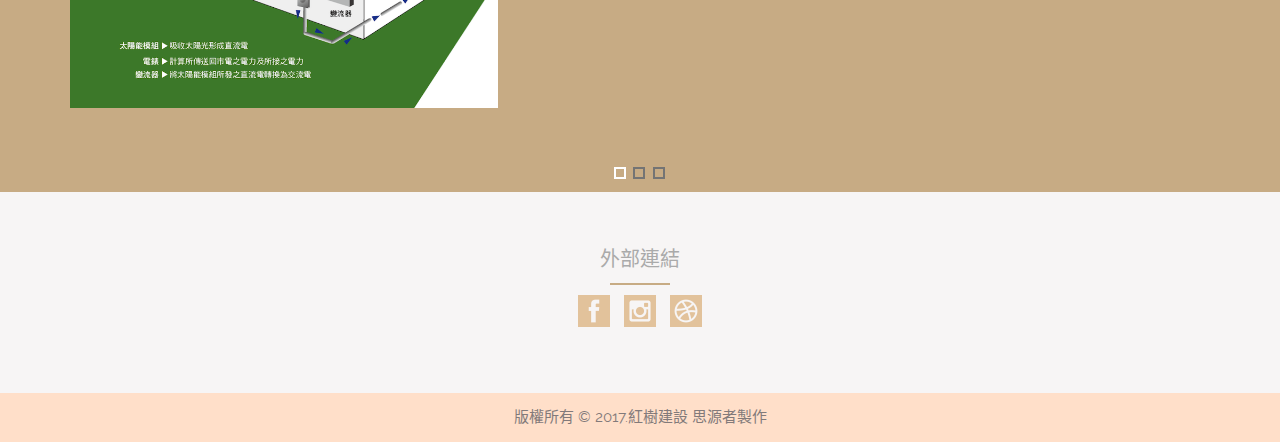
==== commit ccaaea6b: "Add files via upload" ====
--- a/index.html
+++ b/index.html
@@ -277,6 +277,55 @@
 				<div class="our-latest">
 					<div class="container">
 						<h2>綠光森林30期「成家」：社區電梯大樓</h2>
+
+                        <div class="col-md-6 latest-grid">
+							<div class="latest-bg-pos">
+								<img src="images/30_1.png" alt="/" class="latest-img">
+								<div class="latest-text">
+									<div class="border-line">
+										<h3>大廳3D示意圖</h3>
+										<p>寬敞明亮的大廳與接待處</p>
+									</div>
+								</div>
+							</div>
+						</div>
+
+                        <div class="col-md-6 latest-grid">
+							<div class="latest-bg-pos">
+								<img src="images/30_2.png" alt="/" class="latest-img">
+								<div class="latest-text">
+									<div class="border-line">
+										<h3>G戶示意圖</h3>
+										<p>溫馨和煦的客廳與餐廳</p>
+									</div>
+								</div>
+							</div>
+						</div>
+
+                        <div class="col-md-6 latest-grid">
+							<div class="latest-bg-pos">
+								<img src="images/30_3.png" alt="/" class="latest-img">
+								<div class="latest-text">
+									<div class="border-line">
+										<h3>D戶示意圖</h3>
+										<p>簡約明快的客餐廳空間</p>
+									</div>
+								</div>
+							</div>
+						</div>
+
+						<div class="col-md-6 latest-grid">
+							<div class="latest-bg-pos">
+								<img src="images/30_4.png" alt="/" class="latest-img">
+								<div class="latest-text">
+									<div class="border-line">
+										<h3>F戶示意圖</h3>
+										<p>放鬆舒適的臥室佈置</p>
+									</div>
+								</div>
+							</div>
+						</div>
+
 						<div class="col-md-6 latest-grid">
 							<div class="latest-bg-pos">
 								<img src="images/p10.jpg" alt="/" class="latest-img">
